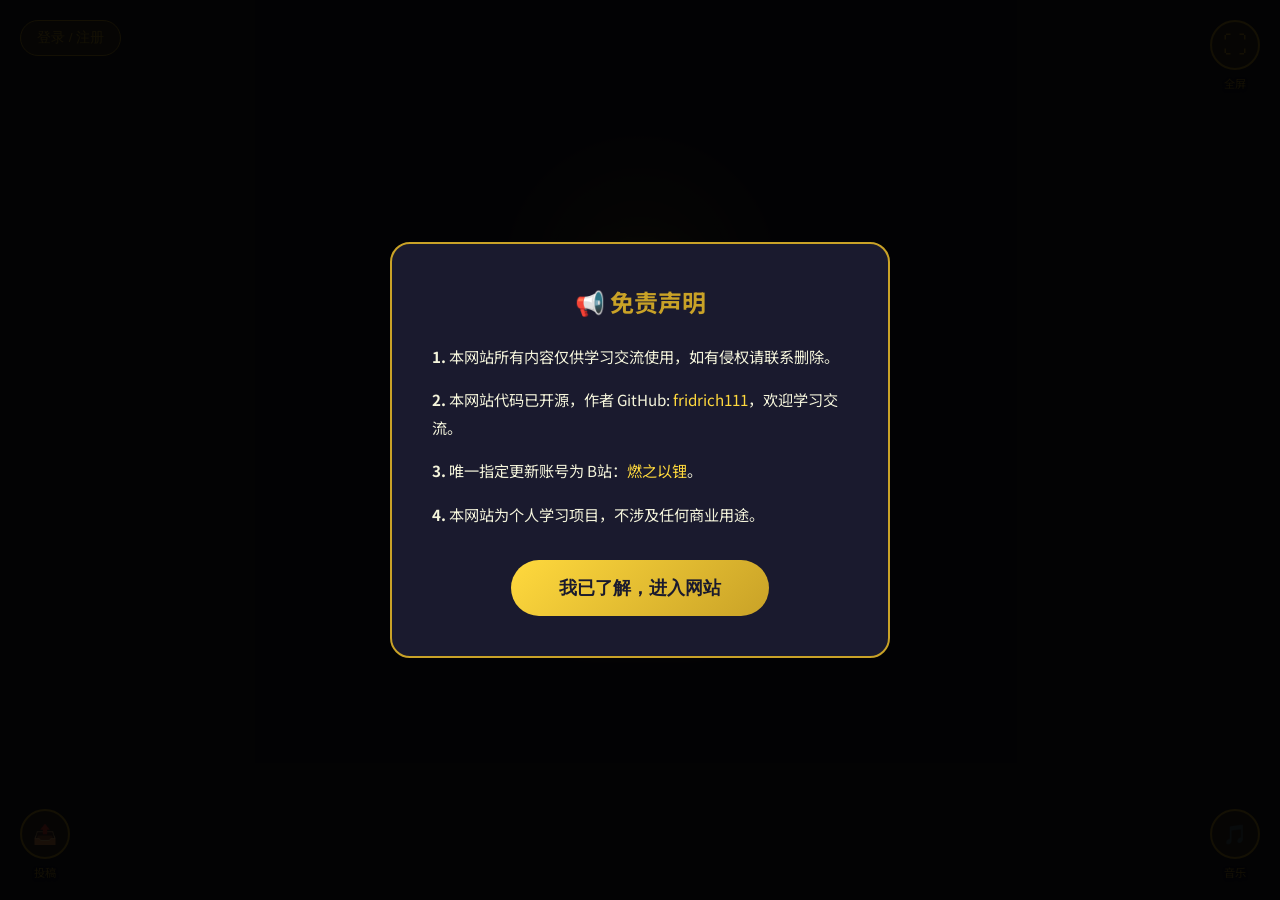
==== index.html @ 1a75559e "feat: 添加投稿功能（左下角按钮+弹窗+Supabase存储）" ====
<!DOCTYPE html>
<html lang="zh-CN">
<head>
    <meta charset="UTF-8">
    <meta name="viewport" content="width=device-width, initial-scale=1.0">
    <title>奶龙美术馆 - fridrich-of-ntu</title>
    <link href="https://fonts.googleapis.com/css2?family=Playfair+Display:wght@400;700&family=Noto+Sans+SC:wght@300;400;500;700&display=swap" rel="stylesheet">
    <link rel="stylesheet" href="css/style.css">
    <script src="https://cdn.jsdelivr.net/npm/@supabase/supabase-js@2"></script>
    <script src="js/supabase-config.js"></script>
    <script src="js/auth.js"></script>
</head>
<body class="home-page">
    <div class="museum-bg"></div>

    <!-- 全屏按钮 -->
    <div class="btn-with-label fullscreen-label-wrapper">
        <button class="fullscreen-btn" id="fullscreenBtn" onclick="toggleFullscreen()" title="全屏模式">
            ⛶
        </button>
        <span class="btn-label">全屏</span>
    </div>

    <!-- 背景音乐控制 -->
    <div class="btn-with-label audio-label-wrapper">
        <button class="audio-control" id="audioControl" onclick="toggleAudio()" title="音乐开关">
            🎵
        </button>
        <span class="btn-label">音乐</span>
    </div>

    <!-- 投稿按钮 -->
    <div class="btn-with-label submit-label-wrapper">
        <button class="submit-corner-btn" onclick="openSubmissionPage()" title="投稿作品">
            📤
        </button>
        <span class="btn-label">投稿</span>
    </div>

    <!-- 背景音乐 -->
    <audio id="bgMusic" loop preload="auto">
        <!-- 使用免费的舒缓音乐CDN -->
        <source src="https://cdn.pixabay.com/download/audio/2022/05/27/audio_1808fbf07a.mp3?filename=relaxing-mountains-rivers-streams-running-water-18178.mp3" type="audio/mpeg">
    </audio>

    <!-- 登录/用户信息区域 -->
    <div id="auth-container" class="auth-container">
        <div id="user-info" style="display:none">
            <span class="username-display"></span>
            <button onclick="authManager.logout()" class="auth-btn">退出</button>
        </div>
        <div id="login-prompt">
            <button onclick="authManager.showModal()" class="auth-btn">登录 / 注册</button>
        </div>
    </div>

    <!-- 登录弹窗 -->
    <div id="auth-modal" class="auth-modal">
        <div class="auth-modal-content">
            <button class="auth-close" onclick="authManager.hideModal()">&times;</button>
            <div id="auth-error" class="auth-error"></div>
            <div id="auth-success" class="auth-success"></div>
            <div id="login-form" class="auth-form">
                <h3>登录</h3>
                <input type="email" id="login-email" placeholder="邮箱" autocomplete="email">
                <input type="password" id="login-password" placeholder="密码" autocomplete="current-password">
                <button id="login-submit" class="auth-submit-btn">登录</button>
                <div class="divider"><span>或</span></div>
                <button class="wechat-btn" disabled>微信登录（即将开放）</button>
                <p class="auth-switch">还没有账号？<a href="#" id="switch-to-register">注册</a></p>
            </div>
            <div id="register-form" class="auth-form" style="display:none">
                <h3>注册</h3>
                <input type="text" id="register-username" placeholder="用户名" autocomplete="username">
                <input type="email" id="register-email" placeholder="邮箱" autocomplete="email">
                <input type="password" id="register-password" placeholder="密码（至少6位）" autocomplete="new-password">
                <input type="password" id="register-confirm-password" placeholder="确认密码" autocomplete="new-password">
                <button id="register-submit" class="auth-submit-btn">注册</button>
                <div class="divider"><span>或</span></div>
                <button class="wechat-btn" disabled>微信注册（即将开放）</button>
                <p class="auth-switch">已有账号？<a href="#" id="switch-to-login">登录</a></p>
            </div>
        </div>
    </div>


    <!-- 投稿弹窗 -->
    <div id="submission-modal" class="submission-modal">
        <div class="submission-modal-content">
            <button class="submission-close" onclick="closeSubmissionModal()">&times;</button>
            <h3>📤 投稿奶龙版名画</h3>
            <p class="submission-desc">分享你的奶龙艺术创作！</p>

            <div class="upload-area" id="uploadArea" onclick="document.getElementById('imageInput').click()">
                <input type="file" id="imageInput" accept="image/*" hidden>
                <div id="uploadPlaceholder">
                    <span class="upload-icon">📷</span>
                    <p>点击上传奶龙改编名画</p>
                    <p class="upload-hint">支持 JPG, PNG，最大5MB</p>
                </div>
                <img id="previewImage" class="preview-image" style="display:none;">
                <button id="removeImage" class="remove-image" style="display:none;" onclick="event.stopPropagation(); clearImage();">×</button>
            </div>

            <div class="form-group">
                <label>对应原画名称 *</label>
                <input type="text" id="originalTitle" placeholder="例如：蒙娜丽莎">
            </div>

            <div class="form-group">
                <label>原画艺术家</label>
                <input type="text" id="originalArtist" placeholder="例如：达芬奇">
            </div>

            <div class="form-group">
                <label>你的署名（选填）</label>
                <input type="text" id="submitterName" placeholder="展示在投稿信息中">
            </div>

            <button id="submitArtworkBtn" class="submit-artwork-btn" disabled onclick="submitArtwork()">提交投稿</button>
            <div id="submitMessage" class="submit-message"></div>
        </div>
    </div>

    
    <!-- 声明弹窗 -->
    <div id="disclaimer-modal" class="disclaimer-modal">
        <div class="disclaimer-content">
            <h2>📢 免责声明</h2>
            <div class="disclaimer-text">
                <p><strong>1.</strong> 本网站所有内容仅供学习交流使用，如有侵权请联系删除。</p>
                <p><strong>2.</strong> 本网站代码已开源，作者 GitHub: <a href="https://github.com/fridrich111" target="_blank">fridrich111</a>，欢迎学习交流。</p>
                <p><strong>3.</strong> 唯一指定更新账号为 B站：<a href="https://space.bilibili.com/" target="_blank">燃之以锂</a>。</p>
                <p><strong>4.</strong> 本网站为个人学习项目，不涉及任何商业用途。</p>
            </div>
            <button id="disclaimer-agree" class="disclaimer-btn">我已了解，进入网站</button>
        </div>
    </div>

<main class="container">
        <div class="hero-section">
            <div class="nailong-container">
                <img src="assets/images/thinking-nailong.jpg" alt="沉思的奶龙" class="nailong-img">
                <div class="glow-effect"></div>
            </div>

            <h1 class="museum-title">
                <span class="title-main">奶龙美术馆</span>
                <span class="title-sub">Nailong Art Museum</span>
            </h1>

            <p class="museum-desc">
                欢迎来到奶龙美术馆！<br>
                这里收藏了奶龙穿越世界名画的珍贵影像。<br>
                你能认出这些名画的原作吗？
            </p>

            <button class="start-btn" onclick="startQuiz()">
                <span class="btn-text">开始挑战</span>
                <span class="btn-shine"></span>
            </button>
        </div>
    </main>

    <script>
        // 自动播放背景音乐（音量较小）
        window.addEventListener('load', function() {
            const bgMusic = document.getElementById('bgMusic');
            bgMusic.volume = 0.15; // 设置音量为15%

            // 尝试自动播放
            const playPromise = bgMusic.play();
            if (playPromise !== undefined) {
                playPromise.catch(error => {
                    // 自动播放被阻止，等待用户交互
                    console.log('自动播放被阻止，等待用户交互');
                });
            }
        });

        // 音乐开关
        function toggleAudio() {
            const bgMusic = document.getElementById('bgMusic');
            const audioControl = document.getElementById('audioControl');

            if (bgMusic.paused) {
                bgMusic.play();
                audioControl.textContent = '🎵';
                audioControl.classList.remove('muted');
            } else {
                bgMusic.pause();
                audioControl.textContent = '🔇';
                audioControl.classList.add('muted');
            }
        }

        // 全屏切换
        function toggleFullscreen() {
            if (!document.fullscreenElement) {
                document.documentElement.requestFullscreen().catch(err => {
                    console.log('全屏模式被拒绝:', err);
                });
                localStorage.setItem('wasFullscreen', 'true');
            } else {
                document.exitFullscreen();
                localStorage.removeItem('wasFullscreen');
            }
        }

        // 初始化登录状态
        window.addEventListener('load', function() {
            if (typeof authManager !== 'undefined') {
                authManager.init();
            }
        });

        // 页面加载时恢复全屏状态
        if (localStorage.getItem('wasFullscreen') === 'true') {
            document.addEventListener('click', function restoreFS() {
                document.documentElement.requestFullscreen().catch(() => {});
                localStorage.removeItem('wasFullscreen');
                document.removeEventListener('click', restoreFS);
            }, { once: true });
        }

        
        // 声明弹窗逻辑
        (function() {
            var modal = document.getElementById('disclaimer-modal');
            var agreeBtn = document.getElementById('disclaimer-agree');
            if (localStorage.getItem('disclaimerAgreed') === 'true') {
                modal.classList.add('hidden');
            }
            agreeBtn.addEventListener('click', function() {
                localStorage.setItem('disclaimerAgreed', 'true');
                modal.classList.add('hidden');
            });
        })();
        // 开始答题
        function startQuiz() {
            localStorage.setItem('currentQuestion', '0');
            localStorage.setItem('score', '0');
            window.location.href = 'select-quiz.html';
        }

        // 投稿功能
        var selectedFile = null;

        function openSubmissionPage() {
            var user = null;
            if (typeof authManager !== 'undefined') {
                user = authManager.currentUser;
            }
            if (!user) {
                if (typeof authManager !== 'undefined') {
                    authManager.showModal();
                }
                return;
            }
            document.getElementById('submission-modal').style.display = 'flex';
        }

        function closeSubmissionModal() {
            document.getElementById('submission-modal').style.display = 'none';
        }

        document.getElementById('imageInput').addEventListener('change', function(e) {
            var file = e.target.files[0];
            if (!file) return;
            if (!file.type.startsWith('image/')) {
                showSubmitMsg('请上传图片文件', 'error');
                return;
            }
            if (file.size > 5 * 1024 * 1024) {
                showSubmitMsg('图片大小不能超过5MB', 'error');
                return;
            }
            selectedFile = file;
            var reader = new FileReader();
            reader.onload = function(ev) {
                document.getElementById('previewImage').src = ev.target.result;
                document.getElementById('previewImage').style.display = 'block';
                document.getElementById('uploadPlaceholder').style.display = 'none';
                document.getElementById('removeImage').style.display = 'block';
                validateSubmitForm();
            };
            reader.readAsDataURL(file);
        });

        function clearImage() {
            selectedFile = null;
            document.getElementById('imageInput').value = '';
            document.getElementById('previewImage').style.display = 'none';
            document.getElementById('uploadPlaceholder').style.display = 'block';
            document.getElementById('removeImage').style.display = 'none';
            validateSubmitForm();
        }

        function validateSubmitForm() {
            var hasImage = !!selectedFile;
            var hasTitle = document.getElementById('originalTitle').value.trim() !== '';
            document.getElementById('submitArtworkBtn').disabled = !(hasImage && hasTitle);
        }

        document.getElementById('originalTitle').addEventListener('input', validateSubmitForm);

        async function submitArtwork() {
            var btn = document.getElementById('submitArtworkBtn');
            btn.disabled = true;
            btn.textContent = '上传中...';

            try {
                var user = authManager.currentUser;
                if (!user) throw new Error('请先登录');

                var title = document.getElementById('originalTitle').value.trim();
                var artist = document.getElementById('originalArtist').value.trim();

                var fileExt = selectedFile.name.split('.').pop();
                var fileName = Date.now() + '_' + Math.random().toString(36).substr(2, 9) + '.' + fileExt;
                var filePath = 'nailong/' + fileName;

                var uploadResult = await supabaseClient
                    .storage.from('paintings').upload(filePath, selectedFile);

                if (uploadResult.error) throw uploadResult.error;

                var urlData = supabaseClient
                    .storage.from('paintings').getPublicUrl(filePath);

                var dbResult = await supabaseClient
                    .from('submissions')
                    .insert({
                        user_id: user.id,
                        image_url: urlData.publicUrl,
                        original_title: title,
                        original_artist: artist || null,
                        status: 'pending'
                    });

                if (dbResult.error) throw dbResult.error;

                showSubmitMsg('投稿成功！等待审核中...', 'success');
                selectedFile = null;
                document.getElementById('originalTitle').value = '';
                document.getElementById('originalArtist').value = '';
                document.getElementById('submitterName').value = '';
                clearImage();

                setTimeout(closeSubmissionModal, 2000);

            } catch (error) {
                console.error('投稿失败:', error);
                showSubmitMsg('投稿失败: ' + error.message, 'error');
            } finally {
                btn.disabled = false;
                btn.textContent = '提交投稿';
            }
        }

        function showSubmitMsg(text, type) {
            var el = document.getElementById('submitMessage');
            el.textContent = text;
            el.className = 'submit-message ' + type;
            setTimeout(function() {
                el.textContent = '';
                el.className = 'submit-message';
            }, 5000);
        }
    </script>
</body>
</html>
---- css/style.css ----
/* ===== 基础样式 ===== */
:root {
    --deep-indigo: #1a1a2e;
    --nailong-yellow: #FFD93D;
    --antique-gold: #C9A227;
    --cream: #F5F5DC;
    --dark-overlay: rgba(26, 26, 46, 0.95);
}

* {
    margin: 0;
    padding: 0;
    box-sizing: border-box;
}

html, body {
    font-family: 'Noto Sans SC', sans-serif;
    background-color: var(--deep-indigo);
    color: var(--cream);
    min-height: 100vh;
    overflow-x: hidden;
}

/* 全屏模式支持 */
body:fullscreen {
    width: 100vw;
    height: 100vh;
}

body:-webkit-full-screen {
    width: 100vw;
    height: 100vh;
}

body:-moz-full-screen {
    width: 100vw;
    height: 100vh;
}

/* 星空奶龙背景 */
.museum-bg {
    position: fixed;
    top: 0;
    left: 0;
    width: 100%;
    height: 100%;
    background-image: url('../assets/images/starry-nailong-bg.jpg');
    background-size: cover;
    background-position: center;
    background-repeat: no-repeat;
    opacity: 0.3;
    pointer-events: none;
    z-index: 0;
}

.container {
    position: relative;
    z-index: 1;
    max-width: 1200px;
    margin: 0 auto;
    padding: 2rem;
    min-height: 100vh;
    display: flex;
    flex-direction: column;
    justify-content: center;
    align-items: center;
}

/* ===== 带标签的按钮容器 ===== */
.btn-with-label {
    position: fixed;
    display: flex;
    flex-direction: column;
    align-items: center;
    gap: 5px;
    z-index: 1000;
}

.btn-with-label .btn-label {
    font-size: 0.7rem;
    color: var(--antique-gold);
    text-shadow: 0 1px 3px rgba(0, 0, 0, 0.8);
    white-space: nowrap;
    opacity: 0.9;
}

/* 全屏按钮定位 */
.fullscreen-label-wrapper {
    top: 20px;
    right: 20px;
}

/* 音乐按钮定位 */
.audio-label-wrapper {
    bottom: 20px;
    right: 20px;
}

/* 答题卡按钮定位 */
.answer-card-label-wrapper {
    bottom: 20px;
    left: 20px;
}

/* ===== 全屏按钮 ===== */
.fullscreen-btn {
    width: 50px;
    height: 50px;
    background: rgba(201, 162, 39, 0.2);
    border: 2px solid var(--antique-gold);
    border-radius: 50%;
    cursor: pointer;
    display: flex;
    align-items: center;
    justify-content: center;
    font-size: 1.5rem;
    color: var(--antique-gold);
    transition: all 0.3s ease;
}

.fullscreen-btn:hover {
    background: rgba(201, 162, 39, 0.4);
    transform: scale(1.1);
}

/* ===== 背景音乐控制 ===== */
.audio-control {
    width: 50px;
    height: 50px;
    background: rgba(201, 162, 39, 0.2);
    border: 2px solid var(--antique-gold);
    border-radius: 50%;
    cursor: pointer;
    display: flex;
    align-items: center;
    justify-content: center;
    font-size: 1.2rem;
    color: var(--antique-gold);
    transition: all 0.3s ease;
}

.audio-control:hover {
    background: rgba(201, 162, 39, 0.4);
    transform: scale(1.1);
}

.audio-control.muted {
    opacity: 0.5;
}

/* ===== 答题卡按钮 ===== */
.answer-card-btn {
    width: 50px;
    height: 50px;
    background: rgba(201, 162, 39, 0.2);
    border: 2px solid var(--antique-gold);
    border-radius: 50%;
    cursor: pointer;
    display: flex;
    align-items: center;
    justify-content: center;
    font-size: 1.2rem;
    color: var(--antique-gold);
    transition: all 0.3s ease;
}

.answer-card-btn:hover {
    background: rgba(201, 162, 39, 0.4);
    transform: scale(1.1);
}

/* ===== 答题卡弹窗 ===== */
.answer-card-modal {
    display: none;
    position: fixed;
    top: 0;
    left: 0;
    width: 100%;
    height: 100%;
    background: rgba(0, 0, 0, 0.8);
    z-index: 2000;
    justify-content: center;
    align-items: center;
}

.answer-card-content {
    background: var(--deep-indigo);
    padding: 2rem;
    border-radius: 20px;
    border: 2px solid var(--antique-gold);
    max-width: 500px;
    width: 90%;
    position: relative;
}

.answer-card-content h3 {
    color: var(--antique-gold);
    text-align: center;
    margin-bottom: 1.5rem;
    font-size: 1.3rem;
}

.answer-card-close {
    position: absolute;
    top: 10px;
    right: 15px;
    background: none;
    border: none;
    color: var(--antique-gold);
    font-size: 1.5rem;
    cursor: pointer;
}

.answer-card-grid {
    display: grid;
    grid-template-columns: repeat(5, 1fr);
    gap: 10px;
}

.answer-card-cell {
    aspect-ratio: 1;
    display: flex;
    align-items: center;
    justify-content: center;
    background: rgba(201, 162, 39, 0.1);
    border: 2px solid var(--antique-gold);
    border-radius: 10px;
    color: var(--cream);
    font-weight: 600;
    cursor: pointer;
    transition: all 0.3s ease;
    font-size: 0.9rem;
}

.answer-card-cell:hover {
    background: rgba(201, 162, 39, 0.3);
    transform: scale(1.1);
}

.answer-card-cell.current {
    background: var(--nailong-yellow);
    color: var(--deep-indigo);
    border-color: var(--nailong-yellow);
    font-weight: 700;
}

.answer-card-cell.answered {
    background: rgba(0, 200, 0, 0.2);
    border-color: #90EE90;
}

/* ===== 登录系统 ===== */
.auth-container {
    position: fixed;
    top: 20px;
    left: 20px;
    z-index: 1000;
    display: flex;
    align-items: center;
    gap: 10px;
}

.auth-btn {
    padding: 0.5rem 1rem;
    background: rgba(201, 162, 39, 0.2);
    border: 1px solid var(--antique-gold);
    border-radius: 20px;
    color: var(--antique-gold);
    cursor: pointer;
    font-size: 0.85rem;
    transition: all 0.3s ease;
}

.auth-btn:hover {
    background: rgba(201, 162, 39, 0.4);
    transform: scale(1.05);
}

.username-display {
    color: var(--antique-gold);
    font-weight: 600;
    font-size: 0.9rem;
}

.auth-modal {
    display: none;
    position: fixed;
    top: 0;
    left: 0;
    width: 100%;
    height: 100%;
    background: rgba(0, 0, 0, 0.8);
    z-index: 2000;
    justify-content: center;
    align-items: center;
}

.auth-modal.show {
    display: flex;
}

.auth-modal-content {
    background: var(--deep-indigo);
    padding: 2rem;
    border-radius: 20px;
    border: 2px solid var(--antique-gold);
    max-width: 380px;
    width: 90%;
    position: relative;
}

.auth-close {
    position: absolute;
    top: 10px;
    right: 15px;
    background: none;
    border: none;
    color: var(--antique-gold);
    font-size: 1.5rem;
    cursor: pointer;
}

.auth-form h3 {
    color: var(--antique-gold);
    text-align: center;
    margin-bottom: 1.5rem;
    font-size: 1.3rem;
}

.auth-form input {
    width: 100%;
    padding: 0.8rem 1rem;
    margin-bottom: 1rem;
    border: 1px solid var(--antique-gold);
    border-radius: 10px;
    background: rgba(26, 26, 46, 0.5);
    color: var(--cream);
    font-size: 0.95rem;
}

.auth-form input::placeholder {
    color: rgba(245, 245, 220, 0.5);
}

.auth-submit-btn {
    width: 100%;
    padding: 0.8rem;
    background: linear-gradient(135deg, var(--nailong-yellow) 0%, var(--antique-gold) 100%);
    border: none;
    border-radius: 10px;
    color: var(--deep-indigo);
    font-weight: 700;
    cursor: pointer;
    transition: all 0.3s ease;
    font-size: 1rem;
}

.auth-submit-btn:hover {
    transform: translateY(-2px);
    box-shadow: 0 4px 15px rgba(255, 217, 61, 0.3);
}

.auth-error, .auth-success {
    text-align: center;
    margin-bottom: 1rem;
    min-height: 1.2rem;
    font-size: 0.9rem;
}

.auth-error { color: #FFB6C1; }
.auth-success { color: #90EE90; }

.auth-form .divider {
    text-align: center;
    margin: 1rem 0;
    color: rgba(245, 245, 220, 0.5);
    position: relative;
}

.auth-form .divider::before,
.auth-form .divider::after {
    content: '';
    position: absolute;
    top: 50%;
    width: 35%;
    height: 1px;
    background: rgba(201, 162, 39, 0.3);
}

.auth-form .divider::before { left: 0; }
.auth-form .divider::after { right: 0; }

.wechat-btn {
    width: 100%;
    padding: 0.7rem;
    background: #07C160;
    border: none;
    border-radius: 10px;
    color: white;
    cursor: not-allowed;
    opacity: 0.6;
    font-size: 0.9rem;
}

.auth-switch {
    text-align: center;
    margin-top: 1rem;
    color: rgba(245, 245, 220, 0.8);
    font-size: 0.9rem;
}

.auth-switch a {
    color: var(--antique-gold);
    text-decoration: none;
    font-weight: 600;
}

/* ===== 主页样式 ===== */
.hero-section {
    text-align: center;
    animation: fadeIn 1s ease-out;
}

@keyframes fadeIn {
    from { opacity: 0; transform: translateY(20px); }
    to { opacity: 1; transform: translateY(0); }
}

.nailong-container {
    position: relative;
    display: inline-block;
    margin-bottom: 2rem;
}

.nailong-img {
    width: 280px;
    height: 280px;
    object-fit: cover;
    border-radius: 50%;
    border: 4px solid var(--antique-gold);
    box-shadow: 
        0 0 40px rgba(201, 162, 39, 0.3),
        0 0 80px rgba(201, 162, 39, 0.1);
    animation: breathe 3s ease-in-out infinite;
}

@keyframes breathe {
    0%, 100% { transform: scale(1) translateY(0); }
    50% { transform: scale(1.02) translateY(-5px); }
}

.glow-effect {
    position: absolute;
    top: 50%;
    left: 50%;
    transform: translate(-50%, -50%);
    width: 300px;
    height: 300px;
    border-radius: 50%;
    background: radial-gradient(circle, rgba(255, 217, 61, 0.2) 0%, transparent 70%);
    animation: pulse 3s ease-in-out infinite;
    z-index: -1;
}

@keyframes pulse {
    0%, 100% { opacity: 0.5; transform: translate(-50%, -50%) scale(1); }
    50% { opacity: 0.8; transform: translate(-50%, -50%) scale(1.1); }
}

.museum-title {
    margin-bottom: 1.5rem;
}

.title-main {
    display: block;
    font-family: 'Playfair Display', serif;
    font-size: 3rem;
    font-weight: 700;
    color: var(--antique-gold);
    text-shadow: 2px 2px 4px rgba(0, 0, 0, 0.5);
    letter-spacing: 0.1em;
}

.title-sub {
    display: block;
    font-family: 'Playfair Display', serif;
    font-size: 1rem;
    color: var(--nailong-yellow);
    letter-spacing: 0.3em;
    text-transform: uppercase;
    margin-top: 0.5rem;
    opacity: 0.8;
}

.museum-desc {
    font-size: 1.1rem;
    line-height: 2;
    color: rgba(245, 245, 220, 0.8);
    margin-bottom: 2.5rem;
    max-width: 500px;
}

.start-btn {
    position: relative;
    padding: 1rem 3rem;
    font-size: 1.2rem;
    font-family: 'Noto Sans SC', sans-serif;
    font-weight: 500;
    color: var(--deep-indigo);
    background: linear-gradient(135deg, var(--nailong-yellow) 0%, var(--antique-gold) 100%);
    border: none;
    border-radius: 50px;
    cursor: pointer;
    overflow: hidden;
    transition: all 0.3s ease;
    box-shadow: 
        0 4px 15px rgba(255, 217, 61, 0.3),
        0 0 30px rgba(201, 162, 39, 0.2);
}

.start-btn:hover {
    transform: translateY(-3px) scale(1.05);
    box-shadow: 
        0 8px 25px rgba(255, 217, 61, 0.4),
        0 0 50px rgba(201, 162, 39, 0.3);
}

.btn-shine {
    position: absolute;
    top: 0;
    left: -100%;
    width: 100%;
    height: 100%;
    background: linear-gradient(
        90deg,
        transparent,
        rgba(255, 255, 255, 0.3),
        transparent
    );
    transition: left 0.5s ease;
}

.start-btn:hover .btn-shine {
    left: 100%;
}

/* ===== 答题页样式 ===== */
.quiz-container {
    width: 100%;
    max-width: 800px;
    animation: slideIn 0.5s ease-out;
}

@keyframes slideIn {
    from { opacity: 0; transform: translateX(20px); }
    to { opacity: 1; transform: translateX(0); }
}

.progress-bar {
    display: flex;
    justify-content: space-between;
    align-items: center;
    margin-bottom: 2rem;
    padding: 1rem 1.5rem;
    background: rgba(201, 162, 39, 0.1);
    border: 1px solid rgba(201, 162, 39, 0.3);
    border-radius: 10px;
}

.progress-text {
    font-family: 'Playfair Display', serif;
    font-size: 1.2rem;
    color: var(--antique-gold);
}

.progress-score {
    font-size: 0.9rem;
    color: var(--nailong-yellow);
}

.painting-frame {
    position: relative;
    margin-bottom: 2rem;
    padding: 15px;
    background: linear-gradient(135deg, #2a2a3e 0%, #1a1a2e 100%);
    border: 3px solid var(--antique-gold);
    border-radius: 5px;
    box-shadow: 
        0 10px 40px rgba(0, 0, 0, 0.5),
        inset 0 0 20px rgba(201, 162, 39, 0.1);
}

.painting-frame::before {
    content: '';
    position: absolute;
    top: 5px;
    left: 5px;
    right: 5px;
    bottom: 5px;
    border: 1px solid rgba(201, 162, 39, 0.3);
    pointer-events: none;
}

/* 去除水印的图片样式 */
.painting-img {
    width: 100%;
    max-height: 400px;
    object-fit: contain;
    display: block;
    background: #000;
    /* 使用 clip-path 去除四角水印 */
    clip-path: inset(3% 3% 3% 3%);
}

.question-text {
    font-size: 1.3rem;
    text-align: center;
    margin-bottom: 1.5rem;
    color: var(--cream);
}

.options-container {
    display: grid;
    gap: 1rem;
    margin-bottom: 2rem;
}

.option-label {
    display: flex;
    align-items: center;
    padding: 1rem 1.5rem;
    background: rgba(255, 255, 255, 0.05);
    border: 2px solid rgba(201, 162, 39, 0.3);
    border-radius: 10px;
    cursor: pointer;
    transition: all 0.3s ease;
}

.option-label:hover {
    background: rgba(201, 162, 39, 0.1);
    border-color: var(--antique-gold);
}

.option-label input[type="radio"] {
    display: none;
}

.option-label input[type="radio"]:checked + .option-text {
    color: var(--nailong-yellow);
}

.option-label:has(input[type="radio"]:checked) {
    background: rgba(255, 217, 61, 0.1);
    border-color: var(--nailong-yellow);
    box-shadow: 0 0 20px rgba(255, 217, 61, 0.2);
}

.option-text {
    font-size: 1.1rem;
    margin-left: 1rem;
}

.option-marker {
    width: 24px;
    height: 24px;
    border: 2px solid var(--antique-gold);
    border-radius: 50%;
    display: flex;
    align-items: center;
    justify-content: center;
    font-size: 0.8rem;
    color: var(--antique-gold);
    flex-shrink: 0;
}

.submit-btn {
    width: 100%;
    padding: 1rem;
    font-size: 1.2rem;
    font-family: 'Noto Sans SC', sans-serif;
    font-weight: 500;
    color: var(--deep-indigo);
    background: linear-gradient(135deg, var(--nailong-yellow) 0%, var(--antique-gold) 100%);
    border: none;
    border-radius: 10px;
    cursor: pointer;
    transition: all 0.3s ease;
}

.submit-btn:hover {
    transform: translateY(-2px);
    box-shadow: 0 5px 20px rgba(255, 217, 61, 0.3);
}

.submit-btn:disabled {
    opacity: 0.5;
    cursor: not-allowed;
    transform: none;
}

/* ===== 反馈页样式 ===== */
.feedback-container {
    width: 100%;
    max-width: 600px;
    text-align: center;
    animation: fadeIn 0.5s ease-out;
}

.video-container {
    margin-bottom: 2rem;
    border-radius: 10px;
    overflow: hidden;
    box-shadow: 0 10px 40px rgba(0, 0, 0, 0.5);
}

.video-container video {
    width: 100%;
    max-height: 300px;
    display: block;
}

.explanation-section {
    display: flex;
    align-items: flex-end;
    gap: 1rem;
    margin-bottom: 2rem;
    opacity: 0;
    transition: opacity 0.5s ease;
}

.thinking-nailong {
    width: 120px;
    height: 120px;
    object-fit: cover;
    border-radius: 50%;
    border: 3px solid var(--antique-gold);
    flex-shrink: 0;
    /* 去除水印 */
    clip-path: inset(3% 3% 3% 3%);
}

.speech-bubble {
    flex: 1;
    position: relative;
    background: rgba(255, 255, 255, 0.95);
    color: var(--deep-indigo);
    padding: 1.5rem;
    border-radius: 20px;
    text-align: left;
    box-shadow: 0 5px 20px rgba(0, 0, 0, 0.2);
}

.speech-bubble::before {
    content: '';
    position: absolute;
    bottom: 30px;
    left: -15px;
    width: 0;
    height: 0;
    border-top: 15px solid transparent;
    border-bottom: 15px solid transparent;
    border-right: 15px solid rgba(255, 255, 255, 0.95);
}

.explanation-title {
    font-family: 'Playfair Display', serif;
    font-size: 1.2rem;
    color: var(--antique-gold);
    margin-bottom: 0.5rem;
}

.explanation-text {
    font-size: 1rem;
    line-height: 1.6;
}

.next-btn {
    padding: 1rem 3rem;
    font-size: 1.1rem;
    font-family: 'Noto Sans SC', sans-serif;
    font-weight: 500;
    color: var(--deep-indigo);
    background: linear-gradient(135deg, var(--nailong-yellow) 0%, var(--antique-gold) 100%);
    border: none;
    border-radius: 50px;
    cursor: pointer;
    transition: all 0.3s ease;
}

.next-btn:hover {
    transform: translateY(-3px);
    box-shadow: 0 8px 25px rgba(255, 217, 61, 0.4);
}

/* ===== 通关页样式 ===== */
.complete-container {
    text-align: center;
    animation: fadeIn 1s ease-out;
}

.pass-video {
    width: 100%;
    max-width: 600px;
    margin-bottom: 2rem;
    border-radius: 10px;
    overflow: hidden;
    box-shadow: 0 10px 40px rgba(0, 0, 0, 0.5);
}

.final-message {
    font-family: 'Playfair Display', serif;
    font-size: 2.5rem;
    color: var(--nailong-yellow);
    text-shadow: 0 0 30px rgba(255, 217, 61, 0.5);
    margin-bottom: 1rem;
    animation: glow 2s ease-in-out infinite;
    opacity: 0;
    transition: opacity 1s ease;
}

@keyframes glow {
    0%, 100% { text-shadow: 0 0 30px rgba(255, 217, 61, 0.5); }
    50% { text-shadow: 0 0 50px rgba(255, 217, 61, 0.8), 0 0 80px rgba(255, 217, 61, 0.4); }
}

.final-quote {
    font-size: 1.2rem;
    color: var(--antique-gold);
    margin-bottom: 2rem;
}

.restart-btn {
    padding: 1rem 2.5rem;
    font-size: 1.1rem;
    font-family: 'Noto Sans SC', sans-serif;
    font-weight: 500;
    color: var(--cream);
    background: transparent;
    border: 2px solid var(--antique-gold);
    border-radius: 50px;
    cursor: pointer;
    transition: all 0.3s ease;
}

.restart-btn:hover {
    background: var(--antique-gold);
    color: var(--deep-indigo);
}

/* ===== 响应式 ===== */
@media (max-width: 768px) {
    .title-main {
        font-size: 2rem;
    }
    
    .nailong-img {
        width: 200px;
        height: 200px;
    }
    
    .explanation-section {
        flex-direction: column;
        align-items: center;
    }
    
    .speech-bubble::before {
        display: none;
    }
    
    .final-message {
        font-size: 1.8rem;
    }
    
    .fullscreen-btn,
    .audio-control {
        width: 40px;
        height: 40px;
        font-size: 1rem;
    }
}

/* 全屏模式下的样式优化 */
:fullscreen .container {
    max-width: 100%;
    padding: 1rem;
}

:fullscreen .painting-img {
    max-height: 50vh;
}


/* ===== 选择页面样式 ===== */
.select-container {
    text-align: center;
    padding: 2rem;
}

.select-title {
    font-family: 'Playfair Display', serif;
    font-size: 2.5rem;
    color: var(--antique-gold);
    margin-bottom: 1rem;
}

.select-desc {
    color: rgba(245, 245, 220, 0.8);
    margin-bottom: 3rem;
    font-size: 1.1rem;
}

.quiz-options {
    display: flex;
    justify-content: center;
    gap: 2rem;
    flex-wrap: wrap;
    margin-bottom: 3rem;
}

.quiz-option-btn {
    width: 150px;
    height: 150px;
    background: rgba(201, 162, 39, 0.1);
    border: 2px solid var(--antique-gold);
    border-radius: 20px;
    cursor: pointer;
    transition: all 0.3s ease;
    display: flex;
    flex-direction: column;
    align-items: center;
    justify-content: center;
    gap: 0.5rem;
}

.quiz-option-btn:hover {
    background: rgba(201, 162, 39, 0.3);
    transform: translateY(-5px);
    box-shadow: 0 10px 30px rgba(201, 162, 39, 0.3);
}

.option-number {
    font-size: 3rem;
    font-weight: 700;
    color: var(--nailong-yellow);
    font-family: 'Playfair Display', serif;
}

.option-label {
    font-size: 0.9rem;
    color: var(--cream);
}

.back-home-btn {
    padding: 0.8rem 2rem;
    background: transparent;
    border: 1px solid var(--antique-gold);
    border-radius: 25px;
    color: var(--antique-gold);
    cursor: pointer;
    transition: all 0.3s ease;
}

.back-home-btn:hover {
    background: var(--antique-gold);
    color: var(--deep-indigo);
}

/* ===== 声明弹窗样式 ===== */
.disclaimer-modal {
    position: fixed;
    top: 0;
    left: 0;
    width: 100%;
    height: 100%;
    background: rgba(0, 0, 0, 0.9);
    z-index: 3000;
    display: flex;
    justify-content: center;
    align-items: center;
}

.disclaimer-modal.hidden {
    display: none;
}

.disclaimer-content {
    background: var(--deep-indigo);
    padding: 2.5rem;
    border-radius: 20px;
    border: 2px solid var(--antique-gold);
    max-width: 500px;
    width: 90%;
    text-align: center;
}

.disclaimer-content h2 {
    color: var(--antique-gold);
    margin-bottom: 1.5rem;
    font-size: 1.5rem;
}

.disclaimer-text {
    text-align: left;
    margin-bottom: 2rem;
    line-height: 1.8;
}

.disclaimer-text p {
    color: var(--cream);
    margin-bottom: 1rem;
    font-size: 0.95rem;
}

.disclaimer-text a {
    color: var(--nailong-yellow);
    text-decoration: none;
}

.disclaimer-text a:hover {
    text-decoration: underline;
}

.disclaimer-btn {
    padding: 1rem 3rem;
    background: linear-gradient(135deg, var(--nailong-yellow) 0%, var(--antique-gold) 100%);
    border: none;
    border-radius: 30px;
    color: var(--deep-indigo);
    font-size: 1.1rem;
    font-weight: 700;
    cursor: pointer;
    transition: all 0.3s ease;
}

.disclaimer-btn:hover {
    transform: scale(1.05);
    box-shadow: 0 5px 20px rgba(255, 217, 61, 0.4);
}

/* ===== 原画展示样式 ===== */
.original-painting-section {
    margin-top: 2rem;
    padding: 1.5rem;
    background: rgba(26, 26, 46, 0.6);
    border-radius: 15px;
    border: 1px solid rgba(201, 162, 39, 0.3);
}

.original-title {
    color: var(--antique-gold);
    text-align: center;
    margin-bottom: 1rem;
    font-size: 1.1rem;
}

.painting-comparison {
    display: flex;
    justify-content: center;
    gap: 2rem;
    flex-wrap: wrap;
}

.painting-item {
    text-align: center;
}

.comparison-img {
    width: 200px;
    height: 200px;
    object-fit: cover;
    border-radius: 10px;
    border: 2px solid var(--antique-gold);
    box-shadow: 0 5px 20px rgba(0, 0, 0, 0.3);
}

.painting-label {
    margin-top: 0.5rem;
    color: var(--cream);
    font-size: 0.9rem;
}

/* ===== 加载动画 ===== */
.auth-loading {
    position: relative;
    color: transparent !important;
}
.auth-loading::after {
    content: '';
    position: absolute;
    width: 20px;
    height: 20px;
    top: 50%;
    left: 50%;
    margin: -10px 0 0 -10px;
    border: 2px solid var(--deep-indigo);
    border-top-color: transparent;
    border-radius: 50%;
    animation: spin 0.8s linear infinite;
}
@keyframes spin {
    to { transform: rotate(360deg); }
}


/* ===== 投稿按钮定位 ===== */
.submit-label-wrapper {
    bottom: 20px;
    left: 20px;
}

.submit-corner-btn {
    width: 50px;
    height: 50px;
    background: rgba(201, 162, 39, 0.2);
    border: 2px solid var(--antique-gold);
    border-radius: 50%;
    cursor: pointer;
    display: flex;
    align-items: center;
    justify-content: center;
    font-size: 1.2rem;
    color: var(--antique-gold);
    transition: all 0.3s ease;
}

.submit-corner-btn:hover {
    background: rgba(201, 162, 39, 0.4);
    transform: scale(1.1);
}

/* ===== 投稿弹窗 ===== */
.submission-modal {
    display: none;
    position: fixed;
    top: 0;
    left: 0;
    width: 100%;
    height: 100%;
    background: rgba(0, 0, 0, 0.8);
    z-index: 2000;
    justify-content: center;
    align-items: center;
}

.submission-modal-content {
    background: var(--deep-indigo);
    padding: 2rem;
    border-radius: 20px;
    border: 2px solid var(--antique-gold);
    max-width: 450px;
    width: 90%;
    position: relative;
    max-height: 90vh;
    overflow-y: auto;
}

.submission-close {
    position: absolute;
    top: 10px;
    right: 15px;
    background: none;
    border: none;
    color: var(--antique-gold);
    font-size: 1.5rem;
    cursor: pointer;
}

.submission-modal-content h3 {
    color: var(--antique-gold);
    text-align: center;
    margin-bottom: 0.5rem;
}

.submission-desc {
    text-align: center;
    color: rgba(245, 245, 220, 0.7);
    margin-bottom: 1.5rem;
    font-size: 0.9rem;
}

.upload-area {
    border: 2px dashed var(--antique-gold);
    border-radius: 15px;
    padding: 2rem;
    text-align: center;
    margin-bottom: 1.5rem;
    cursor: pointer;
    transition: all 0.3s ease;
    position: relative;
}

.upload-area:hover {
    background: rgba(201, 162, 39, 0.1);
}

.upload-icon {
    font-size: 2.5rem;
    display: block;
    margin-bottom: 0.5rem;
}

.upload-hint {
    font-size: 0.8rem;
    color: rgba(245, 245, 220, 0.5);
}

.preview-image {
    max-width: 100%;
    max-height: 200px;
    border-radius: 10px;
}

.remove-image {
    position: absolute;
    top: 10px;
    right: 10px;
    width: 30px;
    height: 30px;
    background: rgba(255, 0, 0, 0.7);
    border: none;
    border-radius: 50%;
    color: white;
    cursor: pointer;
    font-size: 1.2rem;
}

.submission-modal-content .form-group {
    margin-bottom: 1rem;
}

.submission-modal-content .form-group label {
    display: block;
    margin-bottom: 0.3rem;
    color: var(--antique-gold);
    font-size: 0.9rem;
    font-weight: 600;
}

.submission-modal-content .form-group input {
    width: 100%;
    padding: 0.7rem 1rem;
    border: 1px solid var(--antique-gold);
    border-radius: 10px;
    background: rgba(26, 26, 46, 0.5);
    color: var(--cream);
    font-size: 0.95rem;
}

.submission-modal-content .form-group input::placeholder {
    color: rgba(245, 245, 220, 0.4);
}

.submit-artwork-btn {
    width: 100%;
    padding: 0.8rem;
    font-size: 1rem;
    font-weight: 700;
    color: var(--deep-indigo);
    background: linear-gradient(135deg, var(--nailong-yellow) 0%, var(--antique-gold) 100%);
    border: none;
    border-radius: 10px;
    cursor: pointer;
    transition: all 0.3s ease;
    margin-top: 0.5rem;
}

.submit-artwork-btn:disabled {
    opacity: 0.5;
    cursor: not-allowed;
}

.submit-artwork-btn:hover:not(:disabled) {
    transform: translateY(-2px);
    box-shadow: 0 4px 15px rgba(255, 217, 61, 0.4);
}

.submit-message {
    margin-top: 1rem;
    padding: 0.8rem;
    border-radius: 10px;
    text-align: center;
    font-size: 0.9rem;
}

.submit-message.success {
    background: rgba(0, 255, 0, 0.2);
    color: #90EE90;
}

.submit-message.error {
    background: rgba(255, 0, 0, 0.2);
    color: #FFB6C1;
}
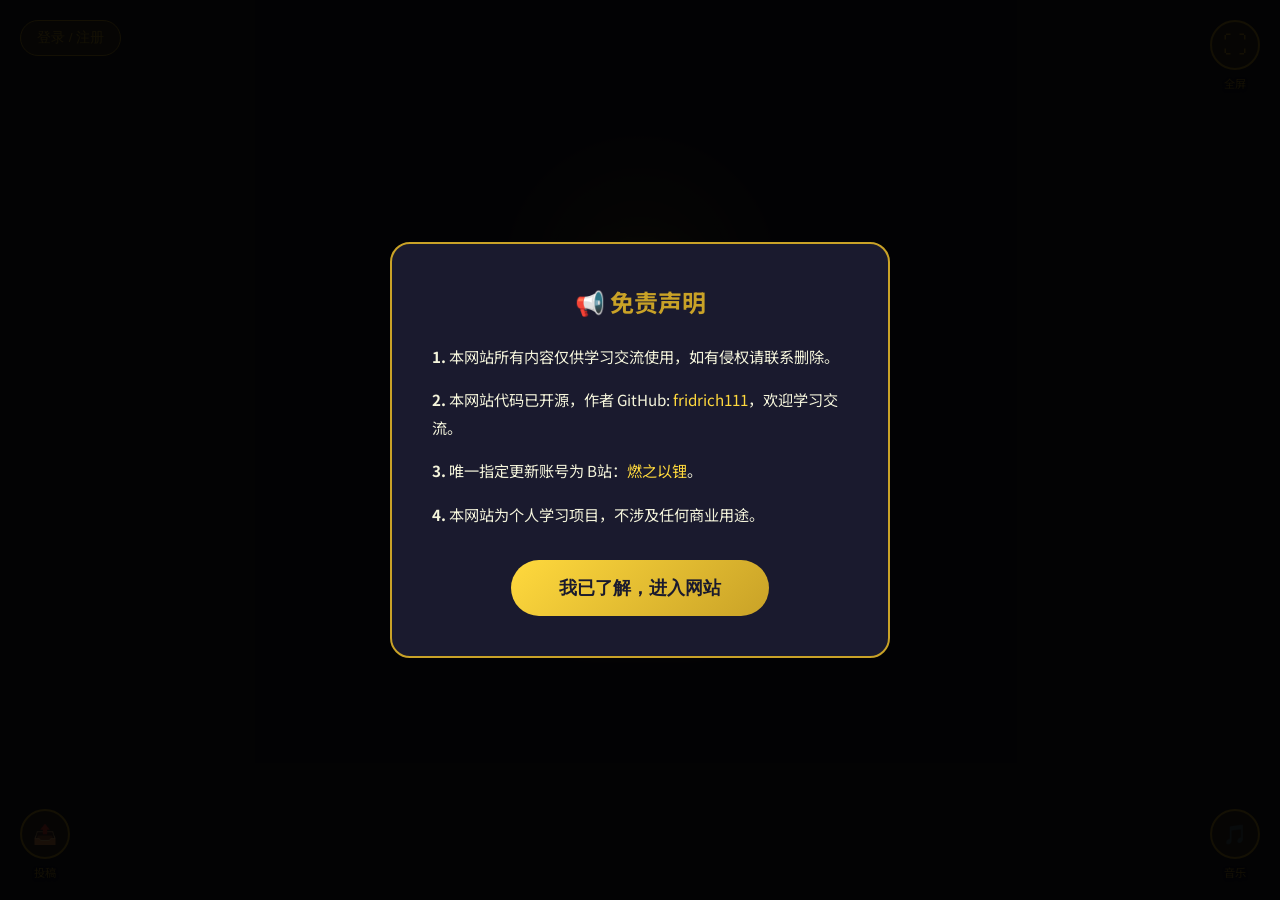
==== commit e085eead: "修复声明弹窗按钮无响应问题（删除重复HTML）" ====
--- a/index.html
+++ b/index.html
@@ -1,4 +1,4 @@
-<!DOCTYPE html>
+﻿<!DOCTYPE html>
 <html lang="zh-CN">
 <head>
     <meta charset="UTF-8">
@@ -42,6 +42,20 @@
         <!-- 使用免费的舒缓音乐CDN -->
         <source src="https://cdn.pixabay.com/download/audio/2022/05/27/audio_1808fbf07a.mp3?filename=relaxing-mountains-rivers-streams-running-water-18178.mp3" type="audio/mpeg">
     </audio>
+
+    <!-- 声明弹窗 -->
+    <div id="disclaimer-modal" class="disclaimer-modal">
+        <div class="disclaimer-content">
+            <h2>📢 免责声明</h2>
+            <div class="disclaimer-text">
+                <p><strong>1.</strong> 本网站所有内容仅供学习交流使用，如有侵权请联系删除。</p>
+                <p><strong>2.</strong> 本网站代码已开源，作者 GitHub: <a href="https://github.com/fridrich111" target="_blank">fridrich111</a>，欢迎学习交流。</p>
+                <p><strong>3.</strong> 唯一指定更新账号为 B站：<a href="https://space.bilibili.com/" target="_blank">燃之以锂</a>。</p>
+                <p><strong>4.</strong> 本网站为个人学习项目，不涉及任何商业用途。</p>
+            </div>
+            <button id="disclaimer-agree" class="disclaimer-btn">我已了解，进入网站</button>
+        </div>
+    </div>
 
     <!-- 登录/用户信息区域 -->
     <div id="auth-container" class="auth-container">
@@ -122,20 +136,6 @@
         </div>
     </div>
 
-    
-    <!-- 声明弹窗 -->
-    <div id="disclaimer-modal" class="disclaimer-modal">
-        <div class="disclaimer-content">
-            <h2>📢 免责声明</h2>
-            <div class="disclaimer-text">
-                <p><strong>1.</strong> 本网站所有内容仅供学习交流使用，如有侵权请联系删除。</p>
-                <p><strong>2.</strong> 本网站代码已开源，作者 GitHub: <a href="https://github.com/fridrich111" target="_blank">fridrich111</a>，欢迎学习交流。</p>
-                <p><strong>3.</strong> 唯一指定更新账号为 B站：<a href="https://space.bilibili.com/" target="_blank">燃之以锂</a>。</p>
-                <p><strong>4.</strong> 本网站为个人学习项目，不涉及任何商业用途。</p>
-            </div>
-            <button id="disclaimer-agree" class="disclaimer-btn">我已了解，进入网站</button>
-        </div>
-    </div>
 
 <main class="container">
         <div class="hero-section">
@@ -207,13 +207,6 @@
             }
         }
 
-        // 初始化登录状态
-        window.addEventListener('load', function() {
-            if (typeof authManager !== 'undefined') {
-                authManager.init();
-            }
-        });
-
         // 页面加载时恢复全屏状态
         if (localStorage.getItem('wasFullscreen') === 'true') {
             document.addEventListener('click', function restoreFS() {
@@ -224,15 +217,12 @@
         }
 
         
-        // 声明弹窗逻辑
+        // 声明弹窗逻辑 - 每次访问都弹出
         (function() {
             var modal = document.getElementById('disclaimer-modal');
             var agreeBtn = document.getElementById('disclaimer-agree');
-            if (localStorage.getItem('disclaimerAgreed') === 'true') {
-                modal.classList.add('hidden');
-            }
+            // 每次访问都显示声明弹窗
             agreeBtn.addEventListener('click', function() {
-                localStorage.setItem('disclaimerAgreed', 'true');
                 modal.classList.add('hidden');
             });
         })();
@@ -316,19 +306,32 @@
                 var title = document.getElementById('originalTitle').value.trim();
                 var artist = document.getElementById('originalArtist').value.trim();
 
+                if (!selectedFile) throw new Error('请选择图片');
+                if (!title) throw new Error('请填写原画名称');
+
+                // 上传图片到 Supabase Storage
                 var fileExt = selectedFile.name.split('.').pop();
                 var fileName = Date.now() + '_' + Math.random().toString(36).substr(2, 9) + '.' + fileExt;
                 var filePath = 'nailong/' + fileName;
 
-                var uploadResult = await supabaseClient
+                var { data: uploadData, error: uploadError } = await supabaseClient
                     .storage.from('paintings').upload(filePath, selectedFile);
 
-                if (uploadResult.error) throw uploadResult.error;
-
-                var urlData = supabaseClient
+                if (uploadError) {
+                    console.error('Storage upload error:', uploadError);
+                    throw new Error('图片上传失败: ' + (uploadError.message || '请检查Storage配置'));
+                }
+
+                // 获取公开URL
+                var { data: urlData } = supabaseClient
                     .storage.from('paintings').getPublicUrl(filePath);
 
-                var dbResult = await supabaseClient
+                if (!urlData || !urlData.publicUrl) {
+                    throw new Error('获取图片URL失败');
+                }
+
+                // 保存投稿记录到数据库
+                var { data: dbData, error: dbError } = await supabaseClient
                     .from('submissions')
                     .insert({
                         user_id: user.id,
@@ -338,7 +341,10 @@
                         status: 'pending'
                     });
 
-                if (dbResult.error) throw dbResult.error;
+                if (dbError) {
+                    console.error('DB insert error:', dbError);
+                    throw new Error('保存投稿记录失败: ' + (dbError.message || '请检查数据库配置'));
+                }
 
                 showSubmitMsg('投稿成功！等待审核中...', 'success');
                 selectedFile = null;
@@ -355,6 +361,7 @@
             } finally {
                 btn.disabled = false;
                 btn.textContent = '提交投稿';
+                validateSubmitForm();
             }
         }
 
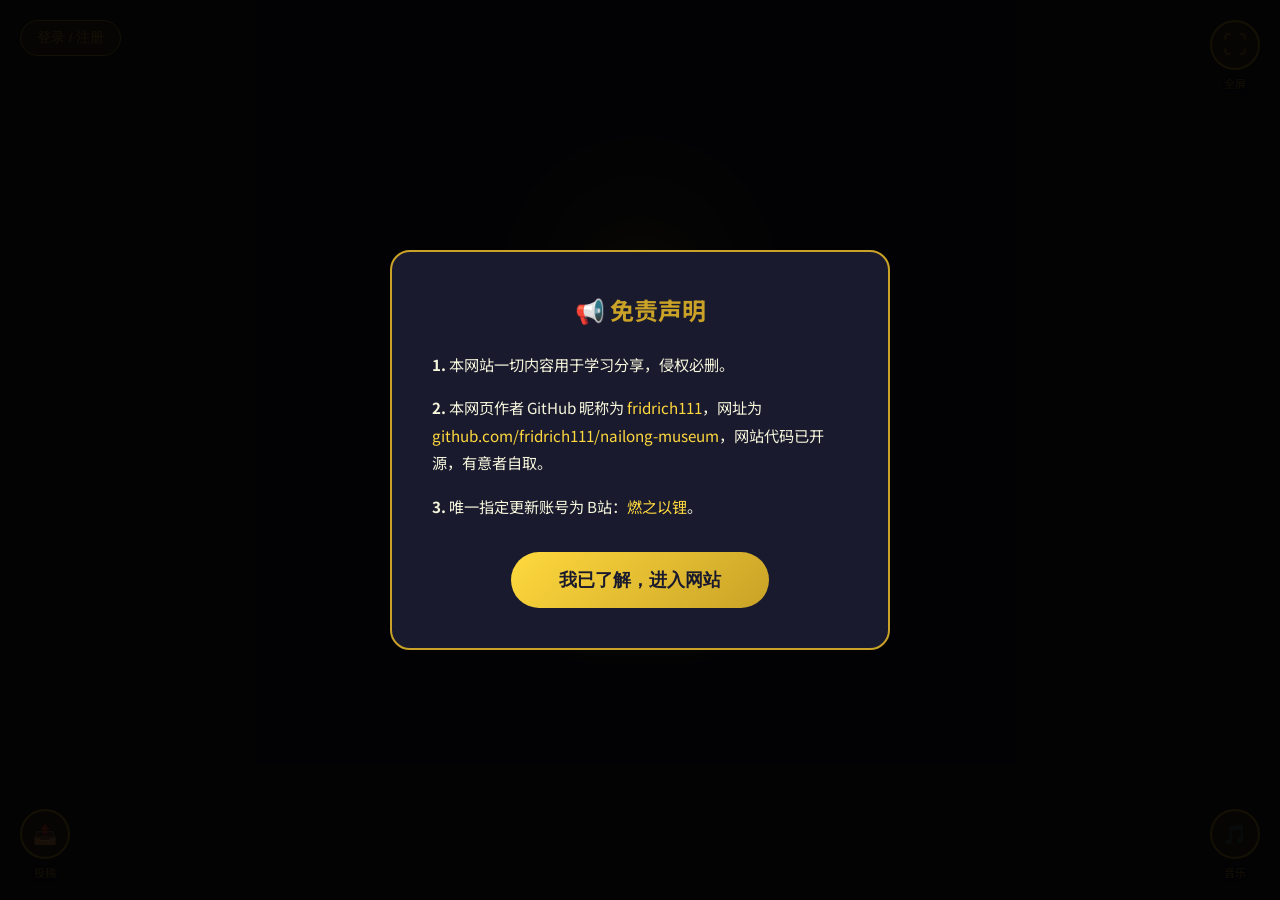
==== commit 8d7ccacc: "更新声明内容" ====
--- a/index.html
+++ b/index.html
@@ -48,10 +48,9 @@
         <div class="disclaimer-content">
             <h2>📢 免责声明</h2>
             <div class="disclaimer-text">
-                <p><strong>1.</strong> 本网站所有内容仅供学习交流使用，如有侵权请联系删除。</p>
-                <p><strong>2.</strong> 本网站代码已开源，作者 GitHub: <a href="https://github.com/fridrich111" target="_blank">fridrich111</a>，欢迎学习交流。</p>
+                <p><strong>1.</strong> 本网站一切内容用于学习分享，侵权必删。</p>
+                <p><strong>2.</strong> 本网页作者 GitHub 昵称为 <a href="https://github.com/fridrich111" target="_blank">fridrich111</a>，网址为 <a href="https://github.com/fridrich111/nailong-museum" target="_blank">github.com/fridrich111/nailong-museum</a>，网站代码已开源，有意者自取。</p>
                 <p><strong>3.</strong> 唯一指定更新账号为 B站：<a href="https://space.bilibili.com/" target="_blank">燃之以锂</a>。</p>
-                <p><strong>4.</strong> 本网站为个人学习项目，不涉及任何商业用途。</p>
             </div>
             <button id="disclaimer-agree" class="disclaimer-btn">我已了解，进入网站</button>
         </div>
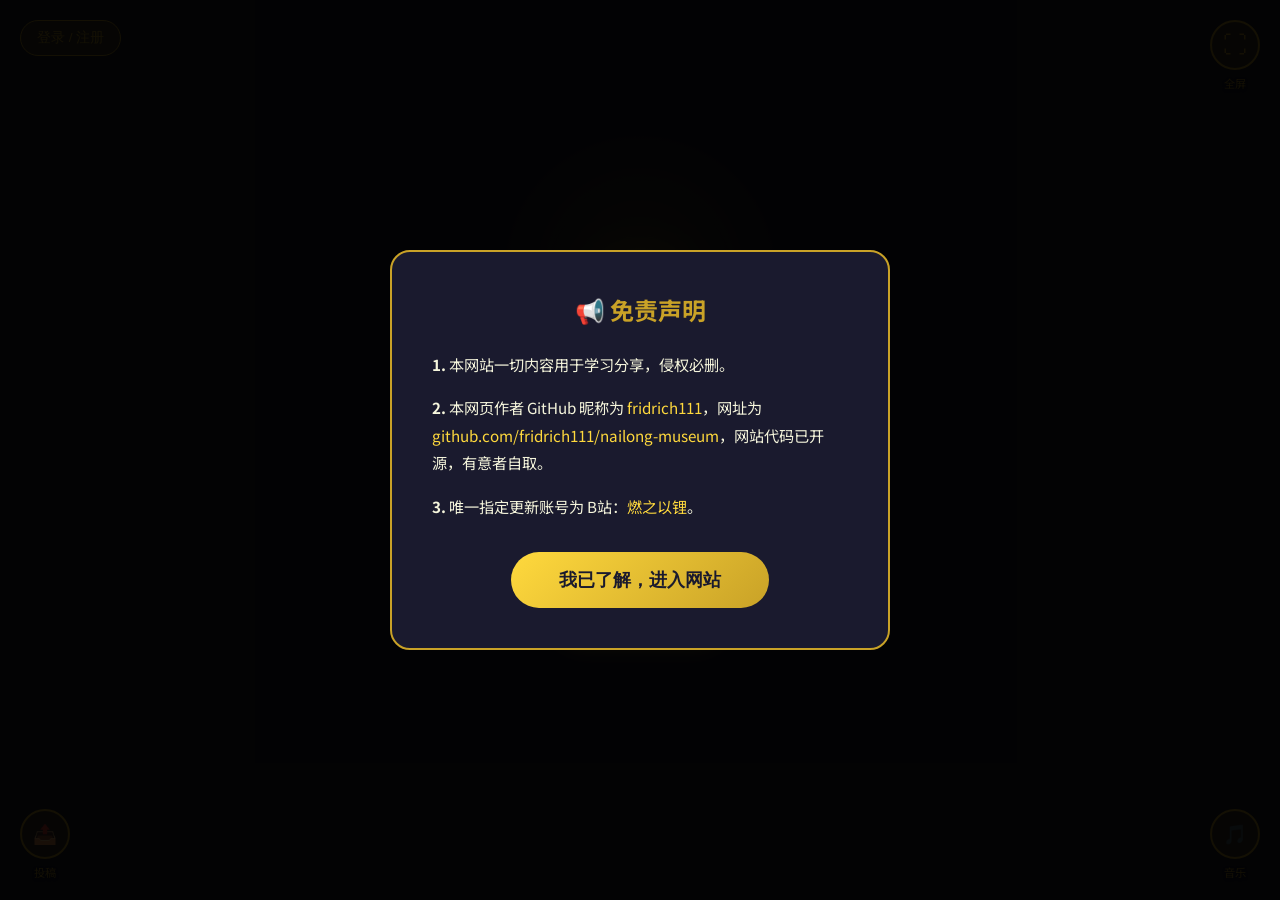
==== commit f617e7fc: "优化夸克浏览器兼容性：移除async/await改用Promise链式调用" ====
--- a/index.html
+++ b/index.html
@@ -293,56 +293,85 @@
 
         document.getElementById('originalTitle').addEventListener('input', validateSubmitForm);
 
-        async function submitArtwork() {
+        function submitArtwork() {
             var btn = document.getElementById('submitArtworkBtn');
             btn.disabled = true;
             btn.textContent = '上传中...';
 
-            try {
-                var user = authManager.currentUser;
-                if (!user) throw new Error('请先登录');
-
-                var title = document.getElementById('originalTitle').value.trim();
-                var artist = document.getElementById('originalArtist').value.trim();
-
-                if (!selectedFile) throw new Error('请选择图片');
-                if (!title) throw new Error('请填写原画名称');
-
-                // 上传图片到 Supabase Storage
-                var fileExt = selectedFile.name.split('.').pop();
-                var fileName = Date.now() + '_' + Math.random().toString(36).substr(2, 9) + '.' + fileExt;
-                var filePath = 'nailong/' + fileName;
-
-                var { data: uploadData, error: uploadError } = await supabaseClient
-                    .storage.from('paintings').upload(filePath, selectedFile);
-
-                if (uploadError) {
-                    console.error('Storage upload error:', uploadError);
-                    throw new Error('图片上传失败: ' + (uploadError.message || '请检查Storage配置'));
+            var user = authManager.currentUser;
+            if (!user) {
+                showSubmitMsg('请先登录', 'error');
+                btn.disabled = false;
+                btn.textContent = '提交投稿';
+                return;
+            }
+
+            var title = document.getElementById('originalTitle').value.trim();
+            var artist = document.getElementById('originalArtist').value.trim();
+
+            if (!selectedFile) {
+                showSubmitMsg('请选择图片', 'error');
+                btn.disabled = false;
+                btn.textContent = '提交投稿';
+                return;
+            }
+            if (!title) {
+                showSubmitMsg('请填写原画名称', 'error');
+                btn.disabled = false;
+                btn.textContent = '提交投稿';
+                return;
+            }
+
+            var fileExt = selectedFile.name.split('.').pop();
+            var fileName = Date.now() + '_' + Math.random().toString(36).substr(2, 9) + '.' + fileExt;
+            var filePath = 'nailong/' + fileName;
+
+            // 设置超时
+            var timeoutId = setTimeout(function() {
+                showSubmitMsg('上传超时，请重试', 'error');
+                btn.disabled = false;
+                btn.textContent = '提交投稿';
+            }, 30000);
+
+            // 上传图片
+            supabaseClient.storage.from('paintings').upload(filePath, selectedFile).then(function(uploadResult) {
+                if (uploadResult.error) {
+                    clearTimeout(timeoutId);
+                    console.error('Storage upload error:', uploadResult.error);
+                    showSubmitMsg('图片上传失败: ' + (uploadResult.error.message || '请检查Storage配置'), 'error');
+                    btn.disabled = false;
+                    btn.textContent = '提交投稿';
+                    return;
                 }
 
                 // 获取公开URL
-                var { data: urlData } = supabaseClient
-                    .storage.from('paintings').getPublicUrl(filePath);
-
-                if (!urlData || !urlData.publicUrl) {
-                    throw new Error('获取图片URL失败');
+                var urlResult = supabaseClient.storage.from('paintings').getPublicUrl(filePath);
+                if (!urlResult.data || !urlResult.data.publicUrl) {
+                    clearTimeout(timeoutId);
+                    showSubmitMsg('获取图片URL失败', 'error');
+                    btn.disabled = false;
+                    btn.textContent = '提交投稿';
+                    return;
                 }
 
-                // 保存投稿记录到数据库
-                var { data: dbData, error: dbError } = await supabaseClient
-                    .from('submissions')
-                    .insert({
-                        user_id: user.id,
-                        image_url: urlData.publicUrl,
-                        original_title: title,
-                        original_artist: artist || null,
-                        status: 'pending'
-                    });
-
-                if (dbError) {
-                    console.error('DB insert error:', dbError);
-                    throw new Error('保存投稿记录失败: ' + (dbError.message || '请检查数据库配置'));
+                var publicUrl = urlResult.data.publicUrl;
+
+                // 保存到数据库
+                return supabaseClient.from('submissions').insert({
+                    user_id: user.id,
+                    image_url: publicUrl,
+                    original_title: title,
+                    original_artist: artist || null,
+                    status: 'pending'
+                });
+            }).then(function(dbResult) {
+                clearTimeout(timeoutId);
+                if (dbResult && dbResult.error) {
+                    console.error('DB insert error:', dbResult.error);
+                    showSubmitMsg('保存投稿记录失败: ' + (dbResult.error.message || '请检查数据库配置'), 'error');
+                    btn.disabled = false;
+                    btn.textContent = '提交投稿';
+                    return;
                 }
 
                 showSubmitMsg('投稿成功！等待审核中...', 'success');
@@ -353,15 +382,13 @@
                 clearImage();
 
                 setTimeout(closeSubmissionModal, 2000);
-
-            } catch (error) {
+            }).catch(function(error) {
+                clearTimeout(timeoutId);
                 console.error('投稿失败:', error);
-                showSubmitMsg('投稿失败: ' + error.message, 'error');
-            } finally {
+                showSubmitMsg('投稿失败: ' + (error.message || '请重试'), 'error');
                 btn.disabled = false;
                 btn.textContent = '提交投稿';
-                validateSubmitForm();
-            }
+            });
         }
 
         function showSubmitMsg(text, type) {
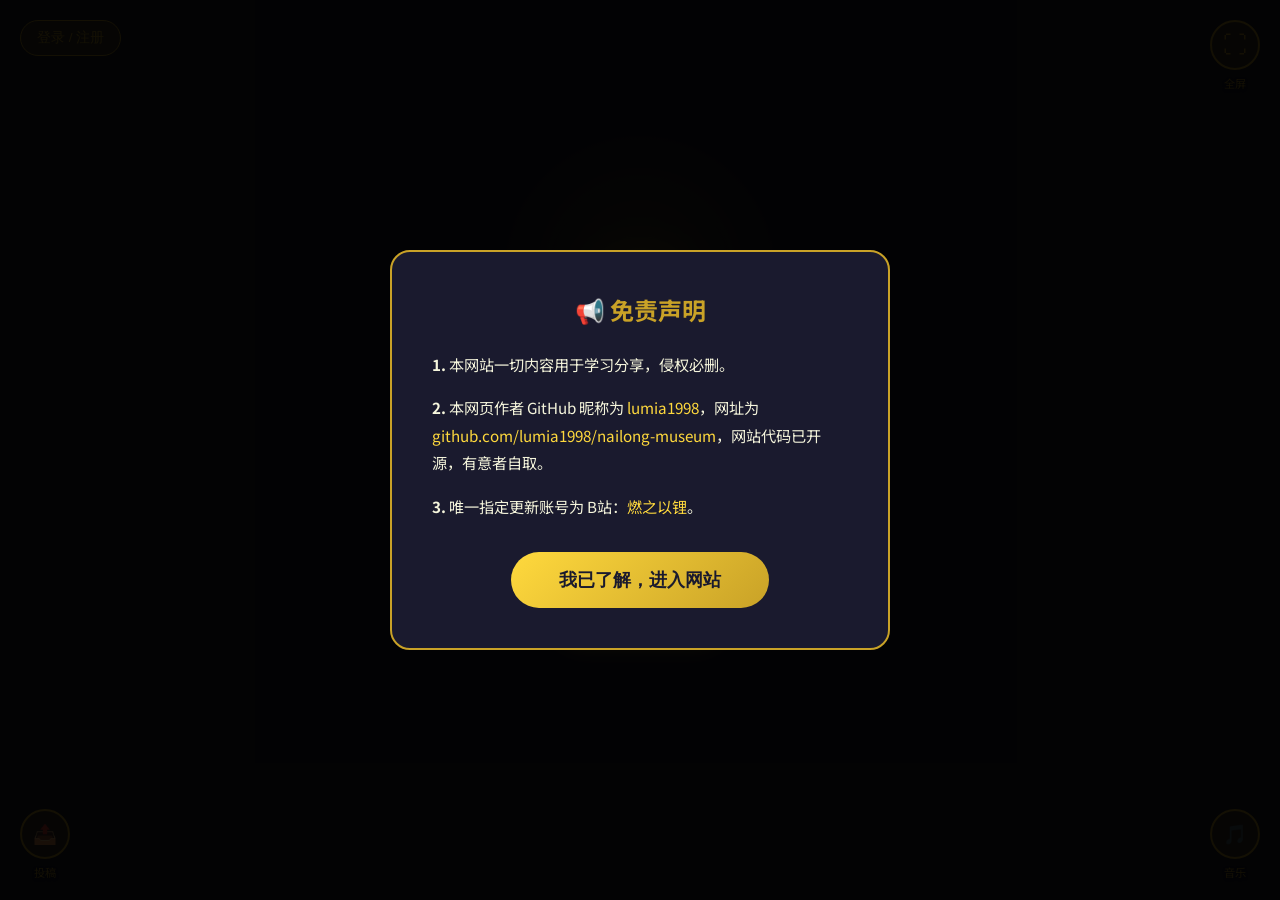
==== commit c5c85f33: "Update quiz content and publish settings" ====
--- a/index.html
+++ b/index.html
@@ -1,14 +1,44 @@
 ﻿<!DOCTYPE html>
 <html lang="zh-CN">
 <head>
+    <!-- 预加载关键资源 -->
+    <link rel="preload" href="assets/images/starry-nailong-bg.jpg" as="image" type="image/jpeg">
+    <link rel="preload" href="css/style.min.css" as="style">
     <meta charset="UTF-8">
     <meta name="viewport" content="width=device-width, initial-scale=1.0">
-    <title>奶龙美术馆 - fridrich-of-ntu</title>
-    <link href="https://fonts.googleapis.com/css2?family=Playfair+Display:wght@400;700&family=Noto+Sans+SC:wght@300;400;500;700&display=swap" rel="stylesheet">
-    <link rel="stylesheet" href="css/style.css">
+    <title>奶龙美术馆 - nailong-museum</title>
+    <link rel="preconnect" href="https://fonts.googleapis.com">
+    <link rel="preconnect" href="https://fonts.gstatic.com" crossorigin>
+    <link href="https://fonts.googleapis.com/css2?family=Playfair+Display:wght@400;700&family=Noto+Sans+SC:wght@300;400;500;700&display=swap" rel="stylesheet" media="print" onload="this.media='all'">
+    <noscript><link href="https://fonts.googleapis.com/css2?family=Playfair+Display:wght@400;700&family=Noto+Sans+SC:wght@300;400;500;700&display=swap" rel="stylesheet"></noscript>
+    <link rel="stylesheet" href="css/style.min.css">
     <script src="https://cdn.jsdelivr.net/npm/@supabase/supabase-js@2"></script>
     <script src="js/supabase-config.js"></script>
     <script src="js/auth.js"></script>
+    <!-- DNS 预解析 -->
+    <link rel="dns-prefetch" href="https://cdn.pixabay.com">
+    <link rel="dns-prefetch" href="https://fonts.googleapis.com">
+    <link rel="dns-prefetch" href="https://fonts.gstatic.com">
+    
+    <!-- 移动端优化 -->
+    <style>
+        /* 移动端使用压缩背景 */
+        @media (max-width: 768px) {
+            .museum-bg {
+                background-image: url('assets/images/starry-night-bg.jpg');
+                opacity: 0.2;
+            }
+        }
+        /* 减少动画性能消耗 */
+        @media (max-width: 768px) {
+            * {
+                animation-duration: 0.01ms !important;
+                animation-iteration-count: 1 !important;
+                transition-duration: 0.01ms !important;
+            }
+        }
+    </style>
+    
 </head>
 <body class="home-page">
     <div class="museum-bg"></div>
@@ -38,7 +68,7 @@
     </div>
 
     <!-- 背景音乐 -->
-    <audio id="bgMusic" loop preload="auto">
+    <audio id="bgMusic" loop preload="none">
         <!-- 使用免费的舒缓音乐CDN -->
         <source src="https://cdn.pixabay.com/download/audio/2022/05/27/audio_1808fbf07a.mp3?filename=relaxing-mountains-rivers-streams-running-water-18178.mp3" type="audio/mpeg">
     </audio>
@@ -49,7 +79,7 @@
             <h2>📢 免责声明</h2>
             <div class="disclaimer-text">
                 <p><strong>1.</strong> 本网站一切内容用于学习分享，侵权必删。</p>
-                <p><strong>2.</strong> 本网页作者 GitHub 昵称为 <a href="https://github.com/fridrich111" target="_blank">fridrich111</a>，网址为 <a href="https://github.com/fridrich111/nailong-museum" target="_blank">github.com/fridrich111/nailong-museum</a>，网站代码已开源，有意者自取。</p>
+                <p><strong>2.</strong> 本网页作者 GitHub 昵称为 <a href="https://github.com/lumia1998" target="_blank">lumia1998</a>，网址为 <a href="https://github.com/lumia1998/nailong-museum" target="_blank">github.com/lumia1998/nailong-museum</a>，网站代码已开源，有意者自取。</p>
                 <p><strong>3.</strong> 唯一指定更新账号为 B站：<a href="https://space.bilibili.com/" target="_blank">燃之以锂</a>。</p>
             </div>
             <button id="disclaimer-agree" class="disclaimer-btn">我已了解，进入网站</button>
@@ -139,7 +169,7 @@
 <main class="container">
         <div class="hero-section">
             <div class="nailong-container">
-                <img src="assets/images/thinking-nailong.jpg" alt="沉思的奶龙" class="nailong-img">
+                <img src="assets/images/thinking-nailong.jpg" alt="沉思的奶龙" class="nailong-img" loading="lazy" decoding="async" width="300" height="300" style="max-width:100%;height:auto;">
                 <div class="glow-effect"></div>
             </div>
 
@@ -163,7 +193,15 @@
 
     <script>
         // 自动播放背景音乐（音量较小）
+        // 检测是否为移动设备
+        var isMobile = /iPhone|iPad|iPod|Android/i.test(navigator.userAgent);
+        
         window.addEventListener('load', function() {
+            // 移动端不自动播放音频
+            if (isMobile) {
+                console.log('移动设备 detected，跳过音频自动加载');
+                return;
+            }
             const bgMusic = document.getElementById('bgMusic');
             bgMusic.volume = 0.15; // 设置音量为15%
 
@@ -402,4 +440,4 @@
         }
     </script>
 </body>
-</html>+</html>
--- a/css/style.min.css
+++ b/css/style.min.css
@@ -0,0 +1 @@
+:root{--deep-indigo:#1a1a2e;--nailong-yellow:#FFD93D;--antique-gold:#C9A227;--cream:#F5F5DC;--dark-overlay:rgba(26, 26, 46, 0.95)}*{margin:0;padding:0;box-sizing:border-box}body,html{font-family:'Noto Sans SC',sans-serif;background-color:var(--deep-indigo);color:var(--cream);min-height:100vh;overflow-x:hidden}body:fullscreen{width:100vw;height:100vh}body:-webkit-full-screen{width:100vw;height:100vh}body:-moz-full-screen{width:100vw;height:100vh}.museum-bg{contain:layout style paint;content-visibility:auto;position:fixed;top:0;left:0;width:100%;height:100%;background-image:url('../assets/images/starry-nailong-bg.jpg');background-size:cover;background-position:center;background-repeat:no-repeat;opacity:.3;pointer-events:none;z-index:0}.container{position:relative;z-index:1;max-width:1200px;margin:0 auto;padding:2rem;min-height:100vh;display:flex;flex-direction:column;justify-content:center;align-items:center}.btn-with-label{position:fixed;display:flex;flex-direction:column;align-items:center;gap:5px;z-index:1000}.btn-with-label .btn-label{font-size:.7rem;color:var(--antique-gold);text-shadow:0 1px 3px rgba(0,0,0,.8);white-space:nowrap;opacity:.9}.fullscreen-label-wrapper{top:20px;right:20px}.audio-label-wrapper{bottom:20px;right:20px}.answer-card-label-wrapper{bottom:20px;left:20px}.fullscreen-btn{width:50px;height:50px;background:rgba(201,162,39,.2);border:2px solid var(--antique-gold);border-radius:50%;cursor:pointer;display:flex;align-items:center;justify-content:center;font-size:1.5rem;color:var(--antique-gold);transition:all .3s ease}.fullscreen-btn:hover{background:rgba(201,162,39,.4);transform:scale(1.1)}.audio-control{width:50px;height:50px;background:rgba(201,162,39,.2);border:2px solid var(--antique-gold);border-radius:50%;cursor:pointer;display:flex;align-items:center;justify-content:center;font-size:1.2rem;color:var(--antique-gold);transition:all .3s ease}.audio-control:hover{background:rgba(201,162,39,.4);transform:scale(1.1)}.audio-control.muted{opacity:.5}.answer-card-btn{width:50px;height:50px;background:rgba(201,162,39,.2);border:2px solid var(--antique-gold);border-radius:50%;cursor:pointer;display:flex;align-items:center;justify-content:center;font-size:1.2rem;color:var(--antique-gold);transition:all .3s ease}.answer-card-btn:hover{background:rgba(201,162,39,.4);transform:scale(1.1)}.answer-card-modal{display:none;position:fixed;top:0;left:0;width:100%;height:100%;background:rgba(0,0,0,.8);z-index:2000;justify-content:center;align-items:center}.answer-card-content{background:var(--deep-indigo);padding:2rem;border-radius:20px;border:2px solid var(--antique-gold);max-width:500px;width:90%;position:relative}.answer-card-content h3{color:var(--antique-gold);text-align:center;margin-bottom:1.5rem;font-size:1.3rem}.answer-card-close{position:absolute;top:10px;right:15px;background:0 0;border:none;color:var(--antique-gold);font-size:1.5rem;cursor:pointer}.answer-card-grid{display:grid;grid-template-columns:repeat(5,1fr);gap:10px}.answer-card-cell{aspect-ratio:1;display:flex;align-items:center;justify-content:center;background:rgba(201,162,39,.1);border:2px solid var(--antique-gold);border-radius:10px;color:var(--cream);font-weight:600;cursor:pointer;transition:all .3s ease;font-size:.9rem}.answer-card-cell:hover{background:rgba(201,162,39,.3);transform:scale(1.1)}.answer-card-cell.current{background:var(--nailong-yellow);color:var(--deep-indigo);border-color:var(--nailong-yellow);font-weight:700}.answer-card-cell.answered{background:rgba(0,200,0,.2);border-color:#90ee90}.auth-container{position:fixed;top:20px;left:20px;z-index:1000;display:flex;align-items:center;gap:10px}.auth-btn{padding:.5rem 1rem;background:rgba(201,162,39,.2);border:1px solid var(--antique-gold);border-radius:20px;color:var(--antique-gold);cursor:pointer;font-size:.85rem;transition:all .3s ease}.auth-btn:hover{background:rgba(201,162,39,.4);transform:scale(1.05)}.username-display{color:var(--antique-gold);font-weight:600;font-size:.9rem}.auth-modal{display:none;position:fixed;top:0;left:0;width:100%;height:100%;background:rgba(0,0,0,.8);z-index:2000;justify-content:center;align-items:center}.auth-modal.show{display:flex}.auth-modal-content{background:var(--deep-indigo);padding:2rem;border-radius:20px;border:2px solid var(--antique-gold);max-width:380px;width:90%;position:relative}.auth-close{position:absolute;top:10px;right:15px;background:0 0;border:none;color:var(--antique-gold);font-size:1.5rem;cursor:pointer}.auth-form h3{color:var(--antique-gold);text-align:center;margin-bottom:1.5rem;font-size:1.3rem}.auth-form input{width:100%;padding:.8rem 1rem;margin-bottom:1rem;border:1px solid var(--antique-gold);border-radius:10px;background:rgba(26,26,46,.5);color:var(--cream);font-size:.95rem}.auth-form input::placeholder{color:rgba(245,245,220,.5)}.auth-submit-btn{width:100%;padding:.8rem;background:linear-gradient(135deg,var(--nailong-yellow) 0,var(--antique-gold) 100%);border:none;border-radius:10px;color:var(--deep-indigo);font-weight:700;cursor:pointer;transition:all .3s ease;font-size:1rem}.auth-submit-btn:hover{transform:translateY(-2px);box-shadow:0 4px 15px rgba(255,217,61,.3)}.auth-error,.auth-success{text-align:center;margin-bottom:1rem;min-height:1.2rem;font-size:.9rem}.auth-error{color:#ffb6c1}.auth-success{color:#90ee90}.auth-form .divider{text-align:center;margin:1rem 0;color:rgba(245,245,220,.5);position:relative}.auth-form .divider::after,.auth-form .divider::before{content:'';position:absolute;top:50%;width:35%;height:1px;background:rgba(201,162,39,.3)}.auth-form .divider::before{left:0}.auth-form .divider::after{right:0}.wechat-btn{width:100%;padding:.7rem;background:#07c160;border:none;border-radius:10px;color:#fff;cursor:not-allowed;opacity:.6;font-size:.9rem}.auth-switch{text-align:center;margin-top:1rem;color:rgba(245,245,220,.8);font-size:.9rem}.auth-switch a{color:var(--antique-gold);text-decoration:none;font-weight:600}.hero-section{text-align:center;animation:fadeIn 1s ease-out}@keyframes fadeIn{from{opacity:0;transform:translateY(20px)}to{opacity:1;transform:translateY(0)}}.nailong-container{will-change:transform;transform:translateZ(0);position:relative;display:inline-block;margin-bottom:2rem}.nailong-img{width:280px;height:280px;object-fit:cover;border-radius:50%;border:4px solid var(--antique-gold);box-shadow:0 0 40px rgba(201,162,39,.3),0 0 80px rgba(201,162,39,.1);animation:breathe 3s ease-in-out infinite}@keyframes breathe{0%,100%{transform:scale(1) translateY(0)}50%{transform:scale(1.02) translateY(-5px)}}.glow-effect{position:absolute;top:50%;left:50%;transform:translate(-50%,-50%);width:300px;height:300px;border-radius:50%;background:radial-gradient(circle,rgba(255,217,61,.2) 0,transparent 70%);animation:pulse 3s ease-in-out infinite;z-index:-1}@keyframes pulse{0%,100%{opacity:.5;transform:translate(-50%,-50%) scale(1)}50%{opacity:.8;transform:translate(-50%,-50%) scale(1.1)}}.museum-title{margin-bottom:1.5rem}.title-main{display:block;font-family:'Playfair Display',serif;font-size:3rem;font-weight:700;color:var(--antique-gold);text-shadow:2px 2px 4px rgba(0,0,0,.5);letter-spacing:.1em}.title-sub{display:block;font-family:'Playfair Display',serif;font-size:1rem;color:var(--nailong-yellow);letter-spacing:.3em;text-transform:uppercase;margin-top:.5rem;opacity:.8}.museum-desc{font-size:1.1rem;line-height:2;color:rgba(245,245,220,.8);margin-bottom:2.5rem;max-width:500px}.start-btn{position:relative;padding:1rem 3rem;font-size:1.2rem;font-family:'Noto Sans SC',sans-serif;font-weight:500;color:var(--deep-indigo);background:linear-gradient(135deg,var(--nailong-yellow) 0,var(--antique-gold) 100%);border:none;border-radius:50px;cursor:pointer;overflow:hidden;transition:all .3s ease;box-shadow:0 4px 15px rgba(255,217,61,.3),0 0 30px rgba(201,162,39,.2)}.start-btn:hover{transform:translateY(-3px) scale(1.05);box-shadow:0 8px 25px rgba(255,217,61,.4),0 0 50px rgba(201,162,39,.3)}.btn-shine{position:absolute;top:0;left:-100%;width:100%;height:100%;background:linear-gradient(90deg,transparent,rgba(255,255,255,.3),transparent);transition:left .5s ease}.start-btn:hover .btn-shine{left:100%}.quiz-container{width:100%;max-width:800px;animation:slideIn .5s ease-out}@keyframes slideIn{from{opacity:0;transform:translateX(20px)}to{opacity:1;transform:translateX(0)}}.progress-bar{display:flex;justify-content:space-between;align-items:center;margin-bottom:2rem;padding:1rem 1.5rem;background:rgba(201,162,39,.1);border:1px solid rgba(201,162,39,.3);border-radius:10px}.progress-text{font-family:'Playfair Display',serif;font-size:1.2rem;color:var(--antique-gold)}.progress-score{font-size:.9rem;color:var(--nailong-yellow)}.painting-frame{position:relative;margin-bottom:2rem;padding:15px;background:linear-gradient(135deg,#2a2a3e 0,#1a1a2e 100%);border:3px solid var(--antique-gold);border-radius:5px;box-shadow:0 10px 40px rgba(0,0,0,.5),inset 0 0 20px rgba(201,162,39,.1)}.painting-frame::before{content:'';position:absolute;top:5px;left:5px;right:5px;bottom:5px;border:1px solid rgba(201,162,39,.3);pointer-events:none}.painting-img{width:100%;max-height:400px;object-fit:contain;display:block;background:#000;clip-path:inset(3% 3% 3% 3%)}.question-text{font-size:1.3rem;text-align:center;margin-bottom:1.5rem;color:var(--cream)}.options-container{display:grid;gap:1rem;margin-bottom:2rem}.option-label{display:flex;align-items:center;padding:1rem 1.5rem;background:rgba(255,255,255,.05);border:2px solid rgba(201,162,39,.3);border-radius:10px;cursor:pointer;transition:all .3s ease}.option-label:hover{background:rgba(201,162,39,.1);border-color:var(--antique-gold)}.option-label input[type=radio]{display:none}.option-label input[type=radio]:checked+.option-text{color:var(--nailong-yellow)}.option-label:has(input[type=radio]:checked){background:rgba(255,217,61,.1);border-color:var(--nailong-yellow);box-shadow:0 0 20px rgba(255,217,61,.2)}.option-text{font-size:1.1rem;margin-left:1rem}.option-marker{width:24px;height:24px;border:2px solid var(--antique-gold);border-radius:50%;display:flex;align-items:center;justify-content:center;font-size:.8rem;color:var(--antique-gold);flex-shrink:0}.submit-btn{width:100%;padding:1rem;font-size:1.2rem;font-family:'Noto Sans SC',sans-serif;font-weight:500;color:var(--deep-indigo);background:linear-gradient(135deg,var(--nailong-yellow) 0,var(--antique-gold) 100%);border:none;border-radius:10px;cursor:pointer;transition:all .3s ease}.submit-btn:hover{transform:translateY(-2px);box-shadow:0 5px 20px rgba(255,217,61,.3)}.submit-btn:disabled{opacity:.5;cursor:not-allowed;transform:none}.feedback-container{width:100%;max-width:600px;text-align:center;animation:fadeIn .5s ease-out}.video-container{margin-bottom:2rem;border-radius:10px;overflow:hidden;box-shadow:0 10px 40px rgba(0,0,0,.5)}.video-container video{width:100%;max-height:300px;display:block}.explanation-section{display:flex;align-items:flex-end;gap:1rem;margin-bottom:2rem;opacity:0;transition:opacity .5s ease}.thinking-nailong{width:120px;height:120px;object-fit:cover;border-radius:50%;border:3px solid var(--antique-gold);flex-shrink:0;clip-path:inset(3% 3% 3% 3%)}.speech-bubble{flex:1;position:relative;background:rgba(255,255,255,.95);color:var(--deep-indigo);padding:1.5rem;border-radius:20px;text-align:left;box-shadow:0 5px 20px rgba(0,0,0,.2)}.speech-bubble::before{content:'';position:absolute;bottom:30px;left:-15px;width:0;height:0;border-top:15px solid transparent;border-bottom:15px solid transparent;border-right:15px solid rgba(255,255,255,.95)}.explanation-title{font-family:'Playfair Display',serif;font-size:1.2rem;color:var(--antique-gold);margin-bottom:.5rem}.explanation-text{font-size:1rem;line-height:1.6}.next-btn{padding:1rem 3rem;font-size:1.1rem;font-family:'Noto Sans SC',sans-serif;font-weight:500;color:var(--deep-indigo);background:linear-gradient(135deg,var(--nailong-yellow) 0,var(--antique-gold) 100%);border:none;border-radius:50px;cursor:pointer;transition:all .3s ease}.next-btn:hover{transform:translateY(-3px);box-shadow:0 8px 25px rgba(255,217,61,.4)}.complete-container{text-align:center;animation:fadeIn 1s ease-out}.pass-video{width:100%;max-width:600px;margin-bottom:2rem;border-radius:10px;overflow:hidden;box-shadow:0 10px 40px rgba(0,0,0,.5)}.final-message{font-family:'Playfair Display',serif;font-size:2.5rem;color:var(--nailong-yellow);text-shadow:0 0 30px rgba(255,217,61,.5);margin-bottom:1rem;animation:glow 2s ease-in-out infinite;opacity:0;transition:opacity 1s ease}@keyframes glow{0%,100%{text-shadow:0 0 30px rgba(255,217,61,.5)}50%{text-shadow:0 0 50px rgba(255,217,61,.8),0 0 80px rgba(255,217,61,.4)}}.final-quote{font-size:1.2rem;color:var(--antique-gold);margin-bottom:2rem}.restart-btn{padding:1rem 2.5rem;font-size:1.1rem;font-family:'Noto Sans SC',sans-serif;font-weight:500;color:var(--cream);background:0 0;border:2px solid var(--antique-gold);border-radius:50px;cursor:pointer;transition:all .3s ease}.restart-btn:hover{background:var(--antique-gold);color:var(--deep-indigo)}@media (max-width:768px){.title-main{font-size:2rem}.nailong-img{width:200px;height:200px}.explanation-section{flex-direction:column;align-items:center}.speech-bubble::before{display:none}.final-message{font-size:1.8rem}.audio-control,.fullscreen-btn{width:40px;height:40px;font-size:1rem}}:fullscreen .container{max-width:100%;padding:1rem}:fullscreen .painting-img{max-height:50vh}.select-container{text-align:center;padding:2rem}.select-title{font-family:'Playfair Display',serif;font-size:2.5rem;color:var(--antique-gold);margin-bottom:1rem}.select-desc{color:rgba(245,245,220,.8);margin-bottom:3rem;font-size:1.1rem}.quiz-options{display:flex;justify-content:center;gap:2rem;flex-wrap:wrap;margin-bottom:3rem}.quiz-option-btn{width:150px;height:150px;background:rgba(201,162,39,.1);border:2px solid var(--antique-gold);border-radius:20px;cursor:pointer;transition:all .3s ease;display:flex;flex-direction:column;align-items:center;justify-content:center;gap:.5rem}.quiz-option-btn:hover{background:rgba(201,162,39,.3);transform:translateY(-5px);box-shadow:0 10px 30px rgba(201,162,39,.3)}.option-number{font-size:3rem;font-weight:700;color:var(--nailong-yellow);font-family:'Playfair Display',serif}.option-label{font-size:.9rem;color:var(--cream)}.back-home-btn{padding:.8rem 2rem;background:0 0;border:1px solid var(--antique-gold);border-radius:25px;color:var(--antique-gold);cursor:pointer;transition:all .3s ease}.back-home-btn:hover{background:var(--antique-gold);color:var(--deep-indigo)}.disclaimer-modal{position:fixed;top:0;left:0;width:100%;height:100%;background:rgba(0,0,0,.9);z-index:3000;display:flex;justify-content:center;align-items:center}.disclaimer-modal.hidden{display:none}.disclaimer-content{background:var(--deep-indigo);padding:2.5rem;border-radius:20px;border:2px solid var(--antique-gold);max-width:500px;width:90%;text-align:center}.disclaimer-content h2{color:var(--antique-gold);margin-bottom:1.5rem;font-size:1.5rem}.disclaimer-text{text-align:left;margin-bottom:2rem;line-height:1.8}.disclaimer-text p{color:var(--cream);margin-bottom:1rem;font-size:.95rem}.disclaimer-text a{color:var(--nailong-yellow);text-decoration:none}.disclaimer-text a:hover{text-decoration:underline}.disclaimer-btn{padding:1rem 3rem;background:linear-gradient(135deg,var(--nailong-yellow) 0,var(--antique-gold) 100%);border:none;border-radius:30px;color:var(--deep-indigo);font-size:1.1rem;font-weight:700;cursor:pointer;transition:all .3s ease}.disclaimer-btn:hover{transform:scale(1.05);box-shadow:0 5px 20px rgba(255,217,61,.4)}.original-painting-section{margin-top:2rem;padding:1.5rem;background:rgba(26,26,46,.6);border-radius:15px;border:1px solid rgba(201,162,39,.3)}.original-title{color:var(--antique-gold);text-align:center;margin-bottom:1rem;font-size:1.1rem}.painting-comparison{display:flex;justify-content:center;gap:2rem;flex-wrap:wrap}.painting-item{text-align:center}.comparison-img{width:200px;height:200px;object-fit:contain;border-radius:10px;border:2px solid var(--antique-gold);box-shadow:0 5px 20px rgba(0,0,0,.3);background:rgba(0,0,0,.35)}.painting-label{margin-top:.5rem;color:var(--cream);font-size:.9rem}.image-error{width:200px;min-height:2.5rem;margin-top:.6rem;padding:.6rem;border:1px solid rgba(255,182,193,.45);border-radius:8px;color:#ffb6c1;background:rgba(255,0,0,.12);font-size:.85rem}.auth-loading{position:relative;color:transparent!important}.auth-loading::after{content:'';position:absolute;width:20px;height:20px;top:50%;left:50%;margin:-10px 0 0 -10px;border:2px solid var(--deep-indigo);border-top-color:transparent;border-radius:50%;animation:spin .8s linear infinite}@keyframes spin{to{transform:rotate(360deg)}}.submit-label-wrapper{bottom:20px;left:20px}.submit-corner-btn{width:50px;height:50px;background:rgba(201,162,39,.2);border:2px solid var(--antique-gold);border-radius:50%;cursor:pointer;display:flex;align-items:center;justify-content:center;font-size:1.2rem;color:var(--antique-gold);transition:all .3s ease}.submit-corner-btn:hover{background:rgba(201,162,39,.4);transform:scale(1.1)}.submission-modal{display:none;position:fixed;top:0;left:0;width:100%;height:100%;background:rgba(0,0,0,.8);z-index:2000;justify-content:center;align-items:center}.submission-modal-content{background:var(--deep-indigo);padding:2rem;border-radius:20px;border:2px solid var(--antique-gold);max-width:450px;width:90%;position:relative;max-height:90vh;overflow-y:auto}.submission-close{position:absolute;top:10px;right:15px;background:0 0;border:none;color:var(--antique-gold);font-size:1.5rem;cursor:pointer}.submission-modal-content h3{color:var(--antique-gold);text-align:center;margin-bottom:.5rem}.submission-desc{text-align:center;color:rgba(245,245,220,.7);margin-bottom:1.5rem;font-size:.9rem}.upload-area{border:2px dashed var(--antique-gold);border-radius:15px;padding:2rem;text-align:center;margin-bottom:1.5rem;cursor:pointer;transition:all .3s ease;position:relative}.upload-area:hover{background:rgba(201,162,39,.1)}.upload-icon{font-size:2.5rem;display:block;margin-bottom:.5rem}.upload-hint{font-size:.8rem;color:rgba(245,245,220,.5)}.preview-image{max-width:100%;max-height:200px;border-radius:10px}.remove-image{position:absolute;top:10px;right:10px;width:30px;height:30px;background:rgba(255,0,0,.7);border:none;border-radius:50%;color:#fff;cursor:pointer;font-size:1.2rem}.submission-modal-content .form-group{margin-bottom:1rem}.submission-modal-content .form-group label{display:block;margin-bottom:.3rem;color:var(--antique-gold);font-size:.9rem;font-weight:600}.submission-modal-content .form-group input{width:100%;padding:.7rem 1rem;border:1px solid var(--antique-gold);border-radius:10px;background:rgba(26,26,46,.5);color:var(--cream);font-size:.95rem}.submission-modal-content .form-group input::placeholder{color:rgba(245,245,220,.4)}.submit-artwork-btn{width:100%;padding:.8rem;font-size:1rem;font-weight:700;color:var(--deep-indigo);background:linear-gradient(135deg,var(--nailong-yellow) 0,var(--antique-gold) 100%);border:none;border-radius:10px;cursor:pointer;transition:all .3s ease;margin-top:.5rem}.submit-artwork-btn:disabled{opacity:.5;cursor:not-allowed}.submit-artwork-btn:hover:not(:disabled){transform:translateY(-2px);box-shadow:0 4px 15px rgba(255,217,61,.4)}.submit-message{margin-top:1rem;padding:.8rem;border-radius:10px;text-align:center;font-size:.9rem}.submit-message.success{background:rgba(0,255,0,.2);color:#90ee90}.submit-message.error{background:rgba(255,0,0,.2);color:#ffb6c1}img[data-src]{opacity:0;transition:opacity .3s ease}img[data-src].loaded{opacity:1}
--- a/css/style.min.css
+++ b/css/style.min.css
@@ -0,0 +1 @@
+:root{--deep-indigo:#1a1a2e;--nailong-yellow:#FFD93D;--antique-gold:#C9A227;--cream:#F5F5DC;--dark-overlay:rgba(26, 26, 46, 0.95)}*{margin:0;padding:0;box-sizing:border-box}body,html{font-family:'Noto Sans SC',sans-serif;background-color:var(--deep-indigo);color:var(--cream);min-height:100vh;overflow-x:hidden}body:fullscreen{width:100vw;height:100vh}body:-webkit-full-screen{width:100vw;height:100vh}body:-moz-full-screen{width:100vw;height:100vh}.museum-bg{contain:layout style paint;content-visibility:auto;position:fixed;top:0;left:0;width:100%;height:100%;background-image:url('../assets/images/starry-nailong-bg.jpg');background-size:cover;background-position:center;background-repeat:no-repeat;opacity:.3;pointer-events:none;z-index:0}.container{position:relative;z-index:1;max-width:1200px;margin:0 auto;padding:2rem;min-height:100vh;display:flex;flex-direction:column;justify-content:center;align-items:center}.btn-with-label{position:fixed;display:flex;flex-direction:column;align-items:center;gap:5px;z-index:1000}.btn-with-label .btn-label{font-size:.7rem;color:var(--antique-gold);text-shadow:0 1px 3px rgba(0,0,0,.8);white-space:nowrap;opacity:.9}.fullscreen-label-wrapper{top:20px;right:20px}.audio-label-wrapper{bottom:20px;right:20px}.answer-card-label-wrapper{bottom:20px;left:20px}.fullscreen-btn{width:50px;height:50px;background:rgba(201,162,39,.2);border:2px solid var(--antique-gold);border-radius:50%;cursor:pointer;display:flex;align-items:center;justify-content:center;font-size:1.5rem;color:var(--antique-gold);transition:all .3s ease}.fullscreen-btn:hover{background:rgba(201,162,39,.4);transform:scale(1.1)}.audio-control{width:50px;height:50px;background:rgba(201,162,39,.2);border:2px solid var(--antique-gold);border-radius:50%;cursor:pointer;display:flex;align-items:center;justify-content:center;font-size:1.2rem;color:var(--antique-gold);transition:all .3s ease}.audio-control:hover{background:rgba(201,162,39,.4);transform:scale(1.1)}.audio-control.muted{opacity:.5}.answer-card-btn{width:50px;height:50px;background:rgba(201,162,39,.2);border:2px solid var(--antique-gold);border-radius:50%;cursor:pointer;display:flex;align-items:center;justify-content:center;font-size:1.2rem;color:var(--antique-gold);transition:all .3s ease}.answer-card-btn:hover{background:rgba(201,162,39,.4);transform:scale(1.1)}.answer-card-modal{display:none;position:fixed;top:0;left:0;width:100%;height:100%;background:rgba(0,0,0,.8);z-index:2000;justify-content:center;align-items:center}.answer-card-content{background:var(--deep-indigo);padding:2rem;border-radius:20px;border:2px solid var(--antique-gold);max-width:500px;width:90%;position:relative}.answer-card-content h3{color:var(--antique-gold);text-align:center;margin-bottom:1.5rem;font-size:1.3rem}.answer-card-close{position:absolute;top:10px;right:15px;background:0 0;border:none;color:var(--antique-gold);font-size:1.5rem;cursor:pointer}.answer-card-grid{display:grid;grid-template-columns:repeat(5,1fr);gap:10px}.answer-card-cell{aspect-ratio:1;display:flex;align-items:center;justify-content:center;background:rgba(201,162,39,.1);border:2px solid var(--antique-gold);border-radius:10px;color:var(--cream);font-weight:600;cursor:pointer;transition:all .3s ease;font-size:.9rem}.answer-card-cell:hover{background:rgba(201,162,39,.3);transform:scale(1.1)}.answer-card-cell.current{background:var(--nailong-yellow);color:var(--deep-indigo);border-color:var(--nailong-yellow);font-weight:700}.answer-card-cell.answered{background:rgba(0,200,0,.2);border-color:#90ee90}.auth-container{position:fixed;top:20px;left:20px;z-index:1000;display:flex;align-items:center;gap:10px}.auth-btn{padding:.5rem 1rem;background:rgba(201,162,39,.2);border:1px solid var(--antique-gold);border-radius:20px;color:var(--antique-gold);cursor:pointer;font-size:.85rem;transition:all .3s ease}.auth-btn:hover{background:rgba(201,162,39,.4);transform:scale(1.05)}.username-display{color:var(--antique-gold);font-weight:600;font-size:.9rem}.auth-modal{display:none;position:fixed;top:0;left:0;width:100%;height:100%;background:rgba(0,0,0,.8);z-index:2000;justify-content:center;align-items:center}.auth-modal.show{display:flex}.auth-modal-content{background:var(--deep-indigo);padding:2rem;border-radius:20px;border:2px solid var(--antique-gold);max-width:380px;width:90%;position:relative}.auth-close{position:absolute;top:10px;right:15px;background:0 0;border:none;color:var(--antique-gold);font-size:1.5rem;cursor:pointer}.auth-form h3{color:var(--antique-gold);text-align:center;margin-bottom:1.5rem;font-size:1.3rem}.auth-form input{width:100%;padding:.8rem 1rem;margin-bottom:1rem;border:1px solid var(--antique-gold);border-radius:10px;background:rgba(26,26,46,.5);color:var(--cream);font-size:.95rem}.auth-form input::placeholder{color:rgba(245,245,220,.5)}.auth-submit-btn{width:100%;padding:.8rem;background:linear-gradient(135deg,var(--nailong-yellow) 0,var(--antique-gold) 100%);border:none;border-radius:10px;color:var(--deep-indigo);font-weight:700;cursor:pointer;transition:all .3s ease;font-size:1rem}.auth-submit-btn:hover{transform:translateY(-2px);box-shadow:0 4px 15px rgba(255,217,61,.3)}.auth-error,.auth-success{text-align:center;margin-bottom:1rem;min-height:1.2rem;font-size:.9rem}.auth-error{color:#ffb6c1}.auth-success{color:#90ee90}.auth-form .divider{text-align:center;margin:1rem 0;color:rgba(245,245,220,.5);position:relative}.auth-form .divider::after,.auth-form .divider::before{content:'';position:absolute;top:50%;width:35%;height:1px;background:rgba(201,162,39,.3)}.auth-form .divider::before{left:0}.auth-form .divider::after{right:0}.wechat-btn{width:100%;padding:.7rem;background:#07c160;border:none;border-radius:10px;color:#fff;cursor:not-allowed;opacity:.6;font-size:.9rem}.auth-switch{text-align:center;margin-top:1rem;color:rgba(245,245,220,.8);font-size:.9rem}.auth-switch a{color:var(--antique-gold);text-decoration:none;font-weight:600}.hero-section{text-align:center;animation:fadeIn 1s ease-out}@keyframes fadeIn{from{opacity:0;transform:translateY(20px)}to{opacity:1;transform:translateY(0)}}.nailong-container{will-change:transform;transform:translateZ(0);position:relative;display:inline-block;margin-bottom:2rem}.nailong-img{width:280px;height:280px;object-fit:cover;border-radius:50%;border:4px solid var(--antique-gold);box-shadow:0 0 40px rgba(201,162,39,.3),0 0 80px rgba(201,162,39,.1);animation:breathe 3s ease-in-out infinite}@keyframes breathe{0%,100%{transform:scale(1) translateY(0)}50%{transform:scale(1.02) translateY(-5px)}}.glow-effect{position:absolute;top:50%;left:50%;transform:translate(-50%,-50%);width:300px;height:300px;border-radius:50%;background:radial-gradient(circle,rgba(255,217,61,.2) 0,transparent 70%);animation:pulse 3s ease-in-out infinite;z-index:-1}@keyframes pulse{0%,100%{opacity:.5;transform:translate(-50%,-50%) scale(1)}50%{opacity:.8;transform:translate(-50%,-50%) scale(1.1)}}.museum-title{margin-bottom:1.5rem}.title-main{display:block;font-family:'Playfair Display',serif;font-size:3rem;font-weight:700;color:var(--antique-gold);text-shadow:2px 2px 4px rgba(0,0,0,.5);letter-spacing:.1em}.title-sub{display:block;font-family:'Playfair Display',serif;font-size:1rem;color:var(--nailong-yellow);letter-spacing:.3em;text-transform:uppercase;margin-top:.5rem;opacity:.8}.museum-desc{font-size:1.1rem;line-height:2;color:rgba(245,245,220,.8);margin-bottom:2.5rem;max-width:500px}.start-btn{position:relative;padding:1rem 3rem;font-size:1.2rem;font-family:'Noto Sans SC',sans-serif;font-weight:500;color:var(--deep-indigo);background:linear-gradient(135deg,var(--nailong-yellow) 0,var(--antique-gold) 100%);border:none;border-radius:50px;cursor:pointer;overflow:hidden;transition:all .3s ease;box-shadow:0 4px 15px rgba(255,217,61,.3),0 0 30px rgba(201,162,39,.2)}.start-btn:hover{transform:translateY(-3px) scale(1.05);box-shadow:0 8px 25px rgba(255,217,61,.4),0 0 50px rgba(201,162,39,.3)}.btn-shine{position:absolute;top:0;left:-100%;width:100%;height:100%;background:linear-gradient(90deg,transparent,rgba(255,255,255,.3),transparent);transition:left .5s ease}.start-btn:hover .btn-shine{left:100%}.quiz-container{width:100%;max-width:800px;animation:slideIn .5s ease-out}@keyframes slideIn{from{opacity:0;transform:translateX(20px)}to{opacity:1;transform:translateX(0)}}.progress-bar{display:flex;justify-content:space-between;align-items:center;margin-bottom:2rem;padding:1rem 1.5rem;background:rgba(201,162,39,.1);border:1px solid rgba(201,162,39,.3);border-radius:10px}.progress-text{font-family:'Playfair Display',serif;font-size:1.2rem;color:var(--antique-gold)}.progress-score{font-size:.9rem;color:var(--nailong-yellow)}.painting-frame{position:relative;margin-bottom:2rem;padding:15px;background:linear-gradient(135deg,#2a2a3e 0,#1a1a2e 100%);border:3px solid var(--antique-gold);border-radius:5px;box-shadow:0 10px 40px rgba(0,0,0,.5),inset 0 0 20px rgba(201,162,39,.1)}.painting-frame::before{content:'';position:absolute;top:5px;left:5px;right:5px;bottom:5px;border:1px solid rgba(201,162,39,.3);pointer-events:none}.painting-img{width:100%;max-height:400px;object-fit:contain;display:block;background:#000;clip-path:inset(3% 3% 3% 3%)}.question-text{font-size:1.3rem;text-align:center;margin-bottom:1.5rem;color:var(--cream)}.options-container{display:grid;gap:1rem;margin-bottom:2rem}.option-label{display:flex;align-items:center;padding:1rem 1.5rem;background:rgba(255,255,255,.05);border:2px solid rgba(201,162,39,.3);border-radius:10px;cursor:pointer;transition:all .3s ease}.option-label:hover{background:rgba(201,162,39,.1);border-color:var(--antique-gold)}.option-label input[type=radio]{display:none}.option-label input[type=radio]:checked+.option-text{color:var(--nailong-yellow)}.option-label:has(input[type=radio]:checked){background:rgba(255,217,61,.1);border-color:var(--nailong-yellow);box-shadow:0 0 20px rgba(255,217,61,.2)}.option-text{font-size:1.1rem;margin-left:1rem}.option-marker{width:24px;height:24px;border:2px solid var(--antique-gold);border-radius:50%;display:flex;align-items:center;justify-content:center;font-size:.8rem;color:var(--antique-gold);flex-shrink:0}.submit-btn{width:100%;padding:1rem;font-size:1.2rem;font-family:'Noto Sans SC',sans-serif;font-weight:500;color:var(--deep-indigo);background:linear-gradient(135deg,var(--nailong-yellow) 0,var(--antique-gold) 100%);border:none;border-radius:10px;cursor:pointer;transition:all .3s ease}.submit-btn:hover{transform:translateY(-2px);box-shadow:0 5px 20px rgba(255,217,61,.3)}.submit-btn:disabled{opacity:.5;cursor:not-allowed;transform:none}.feedback-container{width:100%;max-width:600px;text-align:center;animation:fadeIn .5s ease-out}.video-container{margin-bottom:2rem;border-radius:10px;overflow:hidden;box-shadow:0 10px 40px rgba(0,0,0,.5)}.video-container video{width:100%;max-height:300px;display:block}.explanation-section{display:flex;align-items:flex-end;gap:1rem;margin-bottom:2rem;opacity:0;transition:opacity .5s ease}.thinking-nailong{width:120px;height:120px;object-fit:cover;border-radius:50%;border:3px solid var(--antique-gold);flex-shrink:0;clip-path:inset(3% 3% 3% 3%)}.speech-bubble{flex:1;position:relative;background:rgba(255,255,255,.95);color:var(--deep-indigo);padding:1.5rem;border-radius:20px;text-align:left;box-shadow:0 5px 20px rgba(0,0,0,.2)}.speech-bubble::before{content:'';position:absolute;bottom:30px;left:-15px;width:0;height:0;border-top:15px solid transparent;border-bottom:15px solid transparent;border-right:15px solid rgba(255,255,255,.95)}.explanation-title{font-family:'Playfair Display',serif;font-size:1.2rem;color:var(--antique-gold);margin-bottom:.5rem}.explanation-text{font-size:1rem;line-height:1.6}.next-btn{padding:1rem 3rem;font-size:1.1rem;font-family:'Noto Sans SC',sans-serif;font-weight:500;color:var(--deep-indigo);background:linear-gradient(135deg,var(--nailong-yellow) 0,var(--antique-gold) 100%);border:none;border-radius:50px;cursor:pointer;transition:all .3s ease}.next-btn:hover{transform:translateY(-3px);box-shadow:0 8px 25px rgba(255,217,61,.4)}.complete-container{text-align:center;animation:fadeIn 1s ease-out}.pass-video{width:100%;max-width:600px;margin-bottom:2rem;border-radius:10px;overflow:hidden;box-shadow:0 10px 40px rgba(0,0,0,.5)}.final-message{font-family:'Playfair Display',serif;font-size:2.5rem;color:var(--nailong-yellow);text-shadow:0 0 30px rgba(255,217,61,.5);margin-bottom:1rem;animation:glow 2s ease-in-out infinite;opacity:0;transition:opacity 1s ease}@keyframes glow{0%,100%{text-shadow:0 0 30px rgba(255,217,61,.5)}50%{text-shadow:0 0 50px rgba(255,217,61,.8),0 0 80px rgba(255,217,61,.4)}}.final-quote{font-size:1.2rem;color:var(--antique-gold);margin-bottom:2rem}.restart-btn{padding:1rem 2.5rem;font-size:1.1rem;font-family:'Noto Sans SC',sans-serif;font-weight:500;color:var(--cream);background:0 0;border:2px solid var(--antique-gold);border-radius:50px;cursor:pointer;transition:all .3s ease}.restart-btn:hover{background:var(--antique-gold);color:var(--deep-indigo)}@media (max-width:768px){.title-main{font-size:2rem}.nailong-img{width:200px;height:200px}.explanation-section{flex-direction:column;align-items:center}.speech-bubble::before{display:none}.final-message{font-size:1.8rem}.audio-control,.fullscreen-btn{width:40px;height:40px;font-size:1rem}}:fullscreen .container{max-width:100%;padding:1rem}:fullscreen .painting-img{max-height:50vh}.select-container{text-align:center;padding:2rem}.select-title{font-family:'Playfair Display',serif;font-size:2.5rem;color:var(--antique-gold);margin-bottom:1rem}.select-desc{color:rgba(245,245,220,.8);margin-bottom:3rem;font-size:1.1rem}.quiz-options{display:flex;justify-content:center;gap:2rem;flex-wrap:wrap;margin-bottom:3rem}.quiz-option-btn{width:150px;height:150px;background:rgba(201,162,39,.1);border:2px solid var(--antique-gold);border-radius:20px;cursor:pointer;transition:all .3s ease;display:flex;flex-direction:column;align-items:center;justify-content:center;gap:.5rem}.quiz-option-btn:hover{background:rgba(201,162,39,.3);transform:translateY(-5px);box-shadow:0 10px 30px rgba(201,162,39,.3)}.option-number{font-size:3rem;font-weight:700;color:var(--nailong-yellow);font-family:'Playfair Display',serif}.option-label{font-size:.9rem;color:var(--cream)}.back-home-btn{padding:.8rem 2rem;background:0 0;border:1px solid var(--antique-gold);border-radius:25px;color:var(--antique-gold);cursor:pointer;transition:all .3s ease}.back-home-btn:hover{background:var(--antique-gold);color:var(--deep-indigo)}.disclaimer-modal{position:fixed;top:0;left:0;width:100%;height:100%;background:rgba(0,0,0,.9);z-index:3000;display:flex;justify-content:center;align-items:center}.disclaimer-modal.hidden{display:none}.disclaimer-content{background:var(--deep-indigo);padding:2.5rem;border-radius:20px;border:2px solid var(--antique-gold);max-width:500px;width:90%;text-align:center}.disclaimer-content h2{color:var(--antique-gold);margin-bottom:1.5rem;font-size:1.5rem}.disclaimer-text{text-align:left;margin-bottom:2rem;line-height:1.8}.disclaimer-text p{color:var(--cream);margin-bottom:1rem;font-size:.95rem}.disclaimer-text a{color:var(--nailong-yellow);text-decoration:none}.disclaimer-text a:hover{text-decoration:underline}.disclaimer-btn{padding:1rem 3rem;background:linear-gradient(135deg,var(--nailong-yellow) 0,var(--antique-gold) 100%);border:none;border-radius:30px;color:var(--deep-indigo);font-size:1.1rem;font-weight:700;cursor:pointer;transition:all .3s ease}.disclaimer-btn:hover{transform:scale(1.05);box-shadow:0 5px 20px rgba(255,217,61,.4)}.original-painting-section{margin-top:2rem;padding:1.5rem;background:rgba(26,26,46,.6);border-radius:15px;border:1px solid rgba(201,162,39,.3)}.original-title{color:var(--antique-gold);text-align:center;margin-bottom:1rem;font-size:1.1rem}.painting-comparison{display:flex;justify-content:center;gap:2rem;flex-wrap:wrap}.painting-item{text-align:center}.comparison-img{width:200px;height:200px;object-fit:contain;border-radius:10px;border:2px solid var(--antique-gold);box-shadow:0 5px 20px rgba(0,0,0,.3);background:rgba(0,0,0,.35)}.painting-label{margin-top:.5rem;color:var(--cream);font-size:.9rem}.image-error{width:200px;min-height:2.5rem;margin-top:.6rem;padding:.6rem;border:1px solid rgba(255,182,193,.45);border-radius:8px;color:#ffb6c1;background:rgba(255,0,0,.12);font-size:.85rem}.auth-loading{position:relative;color:transparent!important}.auth-loading::after{content:'';position:absolute;width:20px;height:20px;top:50%;left:50%;margin:-10px 0 0 -10px;border:2px solid var(--deep-indigo);border-top-color:transparent;border-radius:50%;animation:spin .8s linear infinite}@keyframes spin{to{transform:rotate(360deg)}}.submit-label-wrapper{bottom:20px;left:20px}.submit-corner-btn{width:50px;height:50px;background:rgba(201,162,39,.2);border:2px solid var(--antique-gold);border-radius:50%;cursor:pointer;display:flex;align-items:center;justify-content:center;font-size:1.2rem;color:var(--antique-gold);transition:all .3s ease}.submit-corner-btn:hover{background:rgba(201,162,39,.4);transform:scale(1.1)}.submission-modal{display:none;position:fixed;top:0;left:0;width:100%;height:100%;background:rgba(0,0,0,.8);z-index:2000;justify-content:center;align-items:center}.submission-modal-content{background:var(--deep-indigo);padding:2rem;border-radius:20px;border:2px solid var(--antique-gold);max-width:450px;width:90%;position:relative;max-height:90vh;overflow-y:auto}.submission-close{position:absolute;top:10px;right:15px;background:0 0;border:none;color:var(--antique-gold);font-size:1.5rem;cursor:pointer}.submission-modal-content h3{color:var(--antique-gold);text-align:center;margin-bottom:.5rem}.submission-desc{text-align:center;color:rgba(245,245,220,.7);margin-bottom:1.5rem;font-size:.9rem}.upload-area{border:2px dashed var(--antique-gold);border-radius:15px;padding:2rem;text-align:center;margin-bottom:1.5rem;cursor:pointer;transition:all .3s ease;position:relative}.upload-area:hover{background:rgba(201,162,39,.1)}.upload-icon{font-size:2.5rem;display:block;margin-bottom:.5rem}.upload-hint{font-size:.8rem;color:rgba(245,245,220,.5)}.preview-image{max-width:100%;max-height:200px;border-radius:10px}.remove-image{position:absolute;top:10px;right:10px;width:30px;height:30px;background:rgba(255,0,0,.7);border:none;border-radius:50%;color:#fff;cursor:pointer;font-size:1.2rem}.submission-modal-content .form-group{margin-bottom:1rem}.submission-modal-content .form-group label{display:block;margin-bottom:.3rem;color:var(--antique-gold);font-size:.9rem;font-weight:600}.submission-modal-content .form-group input{width:100%;padding:.7rem 1rem;border:1px solid var(--antique-gold);border-radius:10px;background:rgba(26,26,46,.5);color:var(--cream);font-size:.95rem}.submission-modal-content .form-group input::placeholder{color:rgba(245,245,220,.4)}.submit-artwork-btn{width:100%;padding:.8rem;font-size:1rem;font-weight:700;color:var(--deep-indigo);background:linear-gradient(135deg,var(--nailong-yellow) 0,var(--antique-gold) 100%);border:none;border-radius:10px;cursor:pointer;transition:all .3s ease;margin-top:.5rem}.submit-artwork-btn:disabled{opacity:.5;cursor:not-allowed}.submit-artwork-btn:hover:not(:disabled){transform:translateY(-2px);box-shadow:0 4px 15px rgba(255,217,61,.4)}.submit-message{margin-top:1rem;padding:.8rem;border-radius:10px;text-align:center;font-size:.9rem}.submit-message.success{background:rgba(0,255,0,.2);color:#90ee90}.submit-message.error{background:rgba(255,0,0,.2);color:#ffb6c1}img[data-src]{opacity:0;transition:opacity .3s ease}img[data-src].loaded{opacity:1}
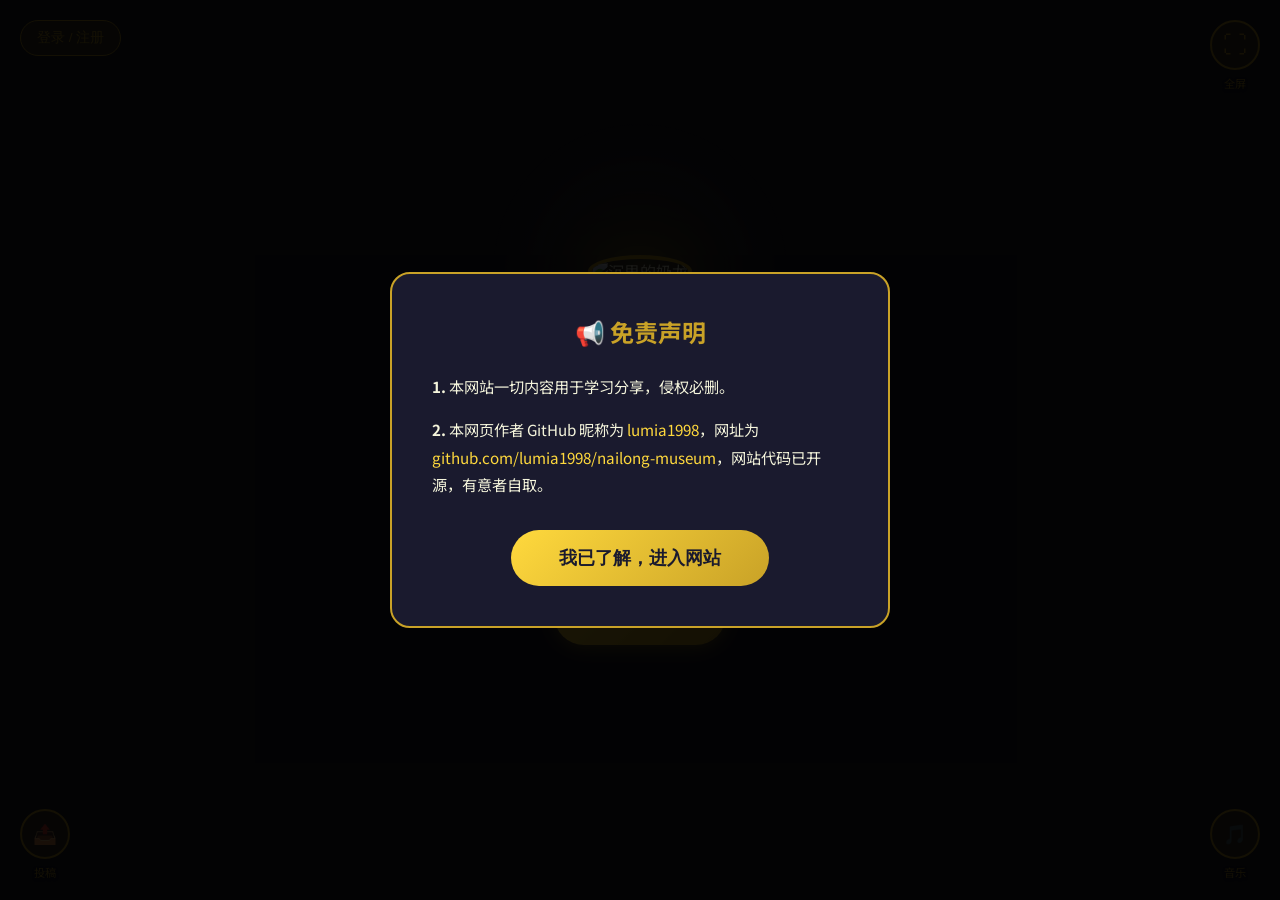
==== commit 9eb2cbb7: "Remove Bilibili reference" ====
--- a/index.html
+++ b/index.html
@@ -80,7 +80,6 @@
             <div class="disclaimer-text">
                 <p><strong>1.</strong> 本网站一切内容用于学习分享，侵权必删。</p>
                 <p><strong>2.</strong> 本网页作者 GitHub 昵称为 <a href="https://github.com/lumia1998" target="_blank">lumia1998</a>，网址为 <a href="https://github.com/lumia1998/nailong-museum" target="_blank">github.com/lumia1998/nailong-museum</a>，网站代码已开源，有意者自取。</p>
-                <p><strong>3.</strong> 唯一指定更新账号为 B站：<a href="https://space.bilibili.com/" target="_blank">燃之以锂</a>。</p>
             </div>
             <button id="disclaimer-agree" class="disclaimer-btn">我已了解，进入网站</button>
         </div>
